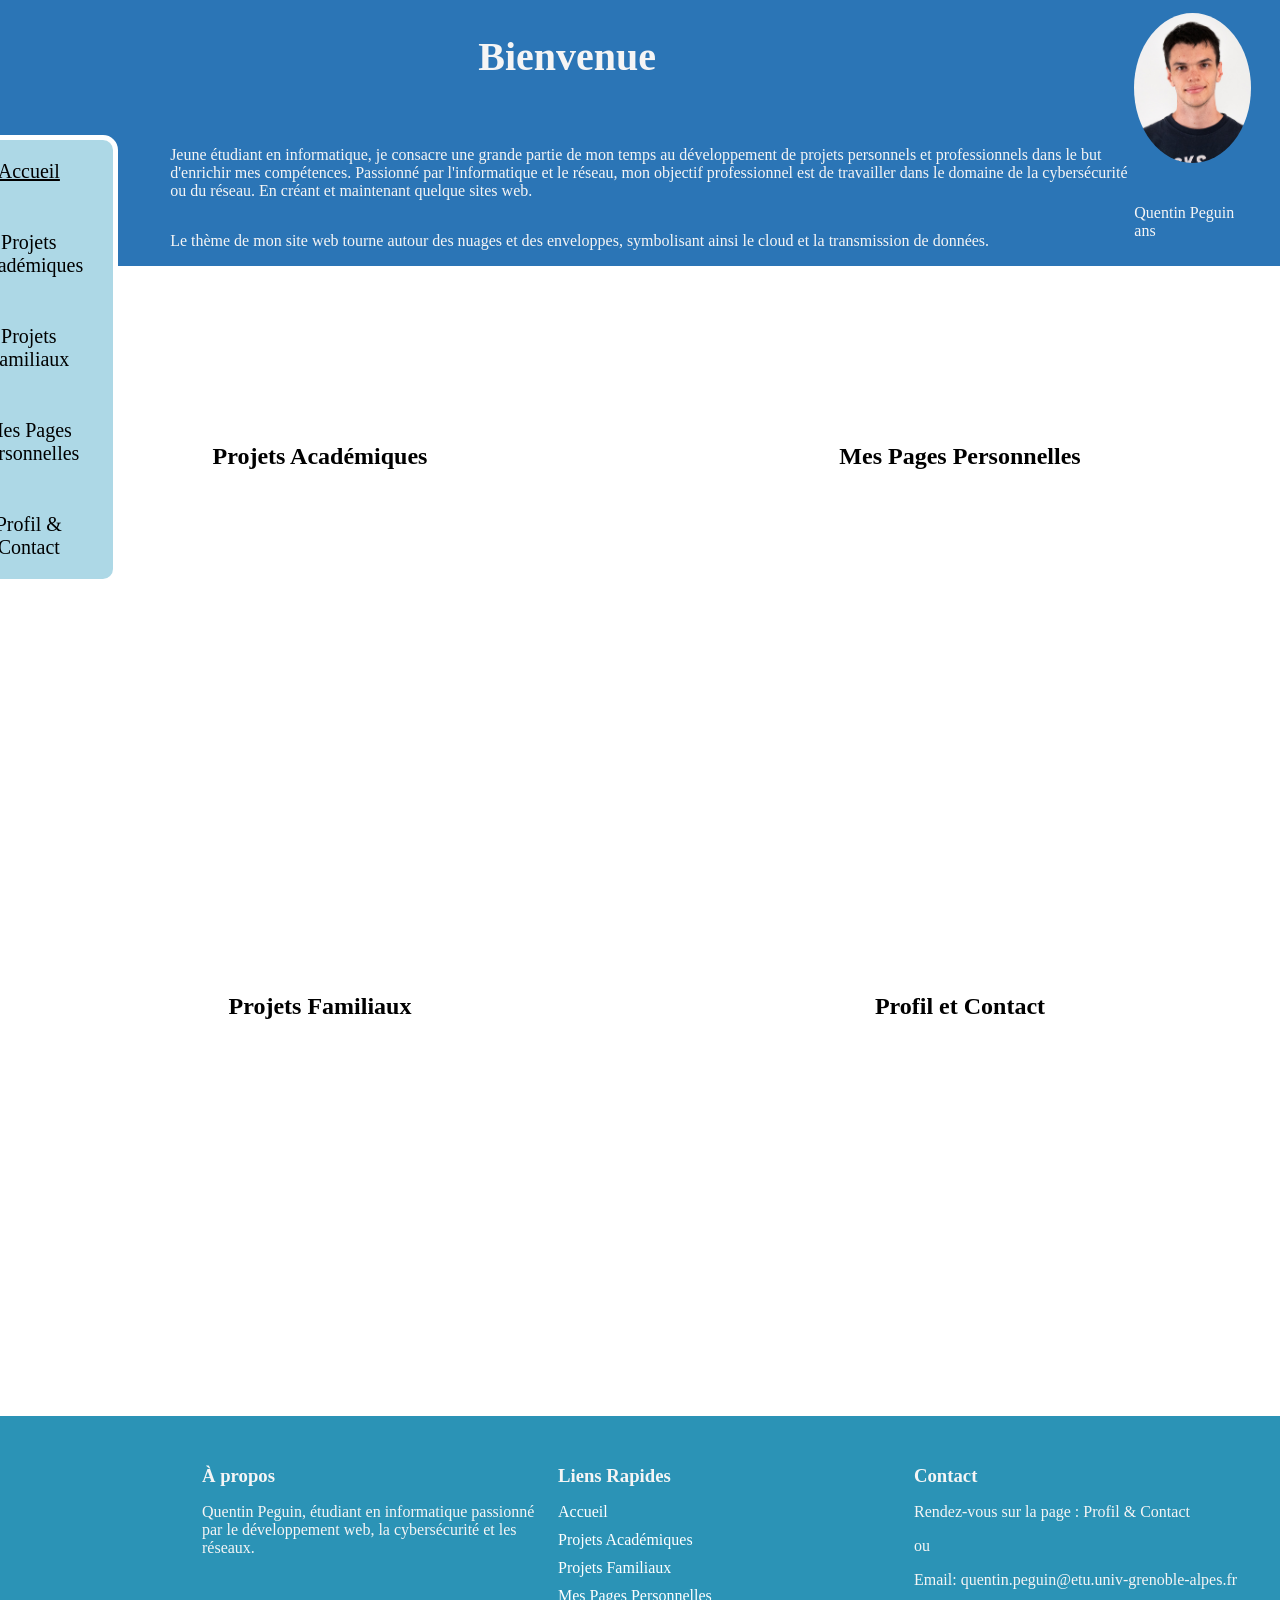
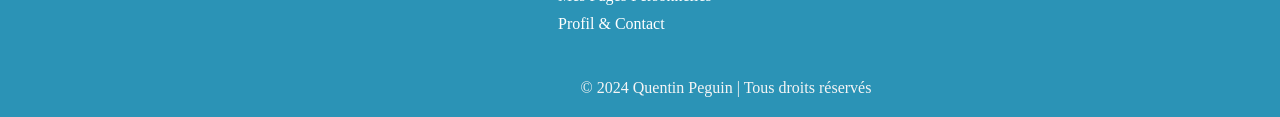
==== index.html @ 234ced23 "Ajout de la redirection vers Accueil.html" ====
<!DOCTYPE html>
<html lang="fr">

<head>
    <meta charset="UTF-8">
    <meta http-equiv="refresh" content="0; url=html/Accueil.html">
    <title>Redirection vers Accueil</title>
</head>

<body>
    <!-- Optionnel : Message de secours si la redirection ne fonctionne pas -->
    Si vous n'êtes pas redirigé automatiquement, <a href="html/Accueil.html">cliquez ici</a>.
</body>

</html>
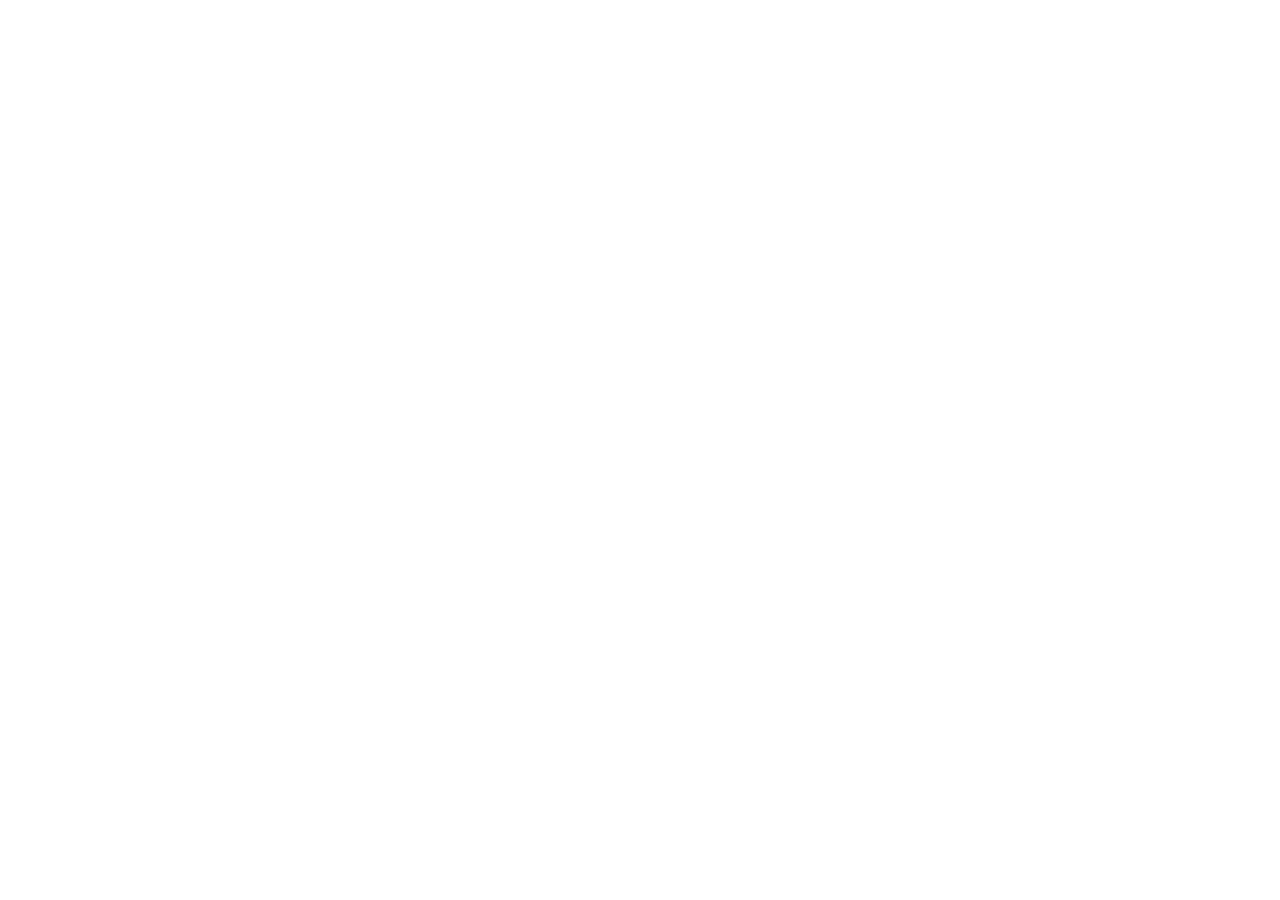
==== commit 494b67eb: "Update index.html" ====
--- a/index.html
+++ b/index.html
@@ -3,7 +3,7 @@
 
 <head>
     <meta charset="UTF-8">
-    <meta http-equiv="refresh" content="0; url=html/Accueil.html">
+    <meta http-equiv="refresh" content="0; url=https://quentinpeg.github.io/MesPagesWeb/Portfolio/html/Accueil.html">
     <title>Redirection vers Accueil</title>
 </head>
 
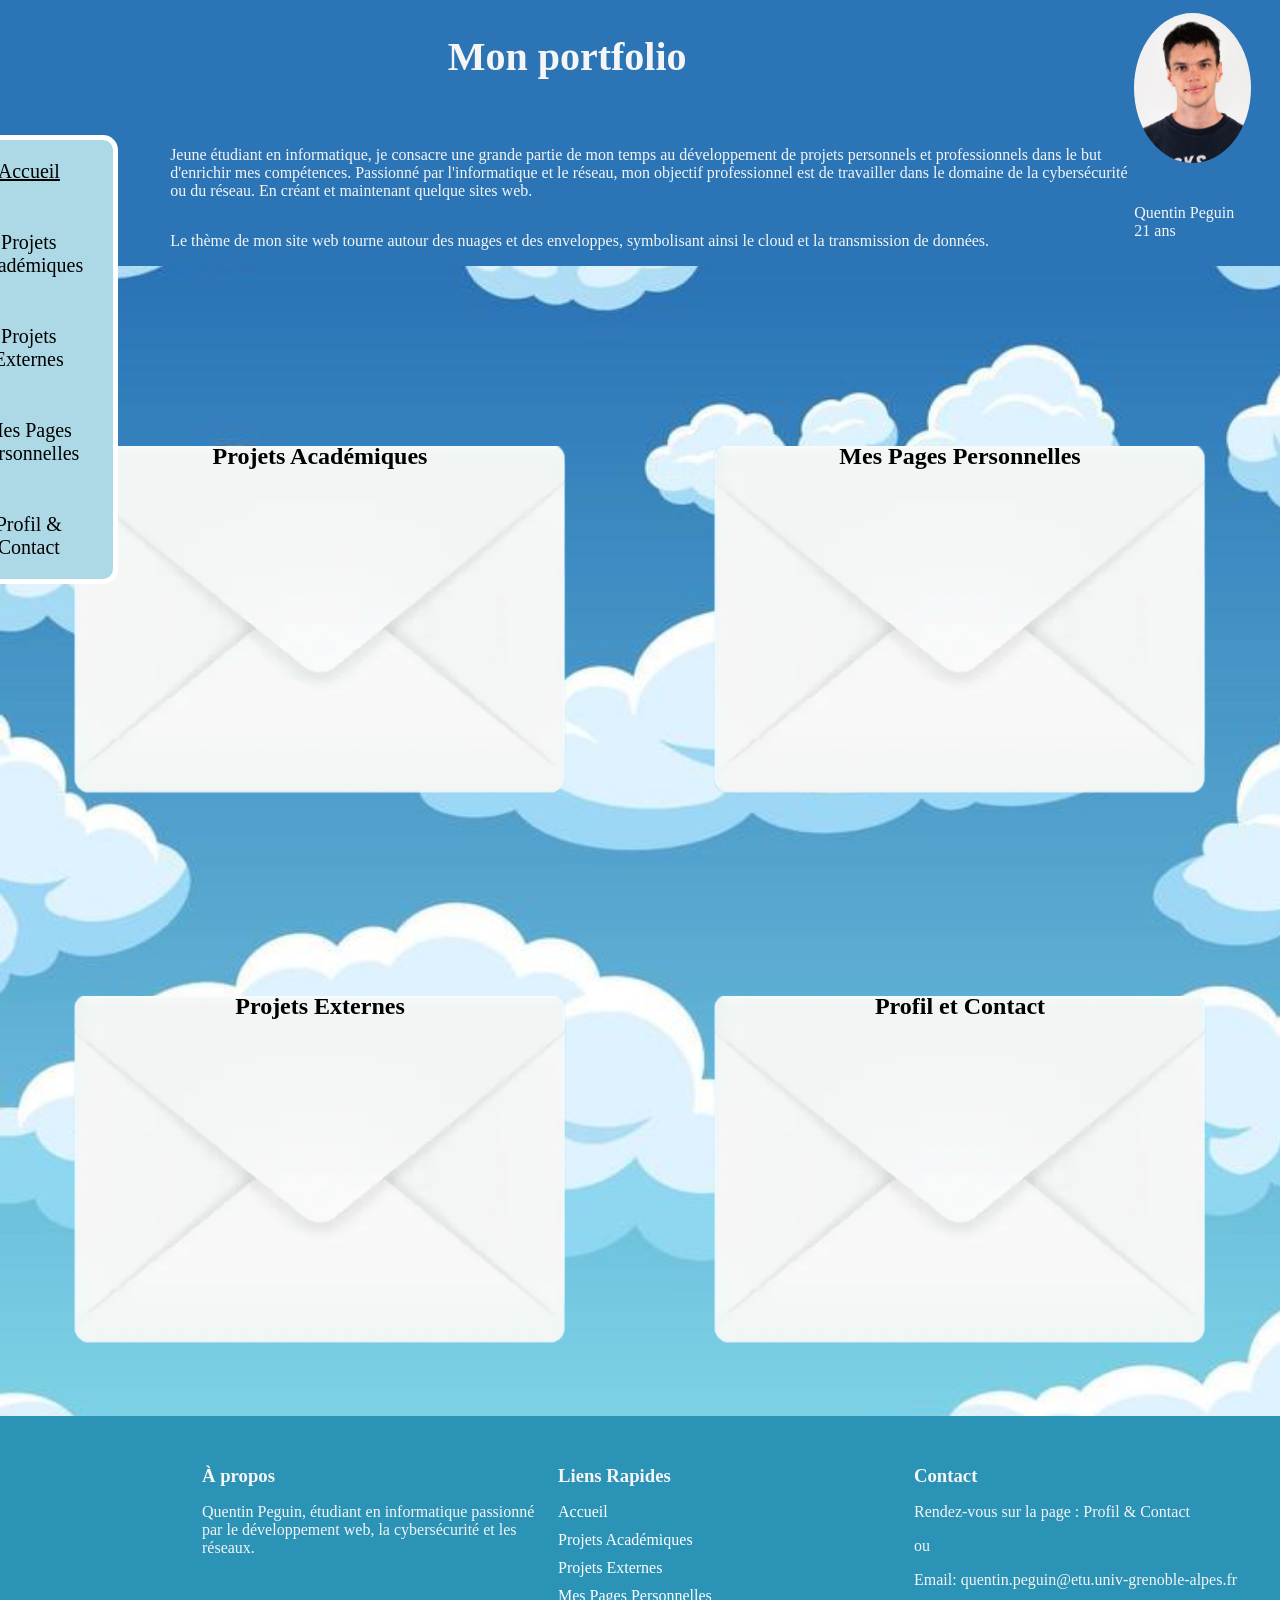
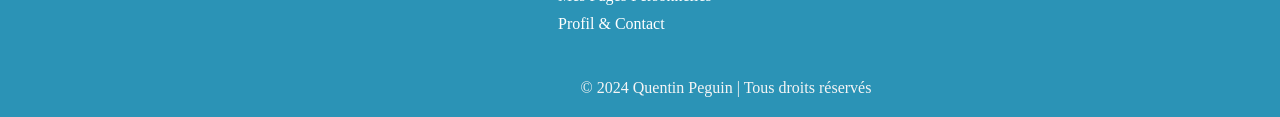
==== commit 7679da51: "changement des projets" ====
--- a/index.html
+++ b/index.html
@@ -3,13 +3,175 @@
 
 <head>
     <meta charset="UTF-8">
-    <meta http-equiv="refresh" content="0; url=https://quentinpeg.github.io/MesPagesWeb/Portfolio/html/Accueil.html">
-    <title>Redirection vers Accueil</title>
+    <meta name="viewport" content="width=device-width, initial-scale=1.0">
+    <link rel="icon" href="/Images/Icon-page.png">
+    <title>Portfolio | Accueil | Quentin Peguin</title>
+    <link rel="stylesheet" href="/Css/Accueil.css">
+    <link rel="stylesheet" href="/Css/header_footer_nav.css">
 </head>
 
 <body>
-    <!-- Optionnel : Message de secours si la redirection ne fonctionne pas -->
-    Si vous n'êtes pas redirigé automatiquement, <a href="html/Accueil.html">cliquez ici</a>.
+    <header>
+        <section>
+            <h1>Mon portfolio</h1>
+            <p>Jeune étudiant en informatique, je consacre une grande partie de mon temps au développement de projets
+                personnels
+                et professionnels dans le but d'enrichir mes compétences. Passionné par l'informatique et le réseau,
+                mon objectif professionnel est de travailler dans le
+                domaine de la cybersécurité ou du réseau. En créant et maintenant quelque sites web.</p>
+            <p>Le thème de mon site web tourne autour des nuages et des
+                enveloppes, symbolisant ainsi le cloud et la transmission de données.</p>
+        </section>
+        <div>
+            <img src="/Images/photoprofil.jpeg" alt="Photo de profil">
+            <p>Quentin Peguin<br> <span id="age"></span> ans</p>
+        </div>
+        <!-- Bouton pour le menu hamburger -->
+        <input type="checkbox" id="menu-toggle">
+        <label for="menu-toggle" class="menu-icon">&#9776;</label>
+    </header>
+
+    <!-- Barre de navigation -->
+    <nav>
+        <div class="contenu-nav">
+            <a href="/html/Accueil.html"><span class="souligne">Accueil</span></a>
+        </div>
+        <br>
+        <div class="contenu-nav">
+            <a href="/html/Projets_Academiques.html">Projets Académiques</a>
+        </div>
+        <br>
+        <div class="contenu-nav">
+            <a href="/html/Projets_Externes.html">Projets Externes</a>
+        </div>
+        <br>
+        <div class="contenu-nav">
+            <a href="/html/Mes_Pages_Personnelles.html">Mes Pages Personnelles</a>
+        </div>
+        <br>
+        <div class="contenu-nav">
+            <a href="/html/Mon_profil.html">Profil & Contact</a>
+        </div>
+    </nav>
+
+    <main>
+        <div class="stdiv">
+            <div class="article">
+                <a href="/html/Projets_Academiques.html">
+                    <div class="testconteneur">
+                        <div class="image-container"></div>
+                        <section>
+                            <h2>Projets Académiques</h2>
+                            <div class="contient-ligne1">
+                                <img src="/Images/PageHardis.png" alt="Projet Hardis" id="Photo_mon_site_Hardis">
+                                <img src="/Images/projet4k.jpeg" alt="Projet en conception">
+                            </div>
+                            <div class="contient-ligne2">
+                                <img src="/Images/projet4k.jpeg" alt="Projet en conception">
+                                <img src="/Images/projet4k.jpeg" alt="Projet en conception">
+                            </div>
+                        </section>
+                    </div>
+                </a>
+            </div>
+            <div class="article">
+                <a href="/html/Mes_Pages_Personnelles.html">
+                    <div class="testconteneur">
+                        <div class="image-container"></div>
+                        <section>
+                            <h2>Mes Pages Personnelles</h2>
+                            <div class="contient-ligne1">
+                                <img src="/Images/projet4k.jpeg" alt="Projet en conception">
+                                <img src="/Images/projet4k.jpeg" alt="Projet en conception">
+                            </div>
+                            <div class="contient-ligne2">
+                                <img src="/Images/projet4k.jpeg" alt="Projet en conception">
+                                <img src="/Images/projet4k.jpeg" alt="Projet en conception">
+                            </div>
+                        </section>
+                    </div>
+                </a>
+            </div>
+        </div>
+
+        <div class="stdiv">
+            <div class="article">
+                <a href="/html/Projets_Externes.html">
+                    <div class="testconteneur">
+                        <div class="image-container"></div>
+                        <section>
+                            <h2>Projets Externes</h2>
+                            <div class="contient-ligne1">
+                                <img src="/Images/projet4k.jpeg" alt="Projet en conception">
+                                <img src="/Images/projet4k.jpeg" alt="Projet en conception">
+                            </div>
+                            <div class="contient-ligne2">
+                                <img src="/Images/projet4k.jpeg" alt="Projet en conception">
+                                <img src="/Images/projet4k.jpeg" alt="Projet en conception">
+                            </div>
+                        </section>
+                    </div>
+                </a>
+            </div>
+            <div class="article">
+                <a href="/html/Mon_profil.html">
+                    <div class="testconteneur">
+                        <div class="image-container"></div>
+                        <section>
+                            <h2>Profil et Contact</h2>
+                            <div class="contient-ligne1">
+                                <img src="/Images/projet4k.jpeg" alt="Projet en conception">
+                                <img src="/Images/projet4k.jpeg" alt="Projet en conception">
+                            </div>
+                            <div class="contient-ligne2">
+                                <img src="/Images/projet4k.jpeg" alt="Projet en conception">
+                                <img src="/Images/projet4k.jpeg" alt="Projet en conception">
+                            </div>
+                        </section>
+                    </div>
+                </a>
+            </div>
+        </div>
+    </main>
+
+    <footer>
+        <div class="footer-content">
+            <div class="footer-section about">
+                <h3>À propos</h3>
+                <p>Quentin Peguin, étudiant en informatique passionné par le développement web, la cybersécurité et les
+                    réseaux.</p>
+            </div>
+            <div class="footer-section links">
+                <h3>Liens Rapides</h3>
+                <ul>
+                    <li><a href="/html/Accueil.html">Accueil</a></li>
+                    <li><a href="/html/Projets_Academiques.html">Projets Académiques</a></li>
+                    <li><a href="/html/Projets_Externes.html">Projets Externes</a></li>
+                    <li><a href="/html/Mes_Pages_Personnelles.html">Mes Pages Personnelles</a></li>
+                    <li><a href="/html/Mon_profil.html">Profil & Contact</a></li>
+                </ul>
+            </div>
+            <div class="footer-section contact">
+                <h3>Contact</h3>
+                <p>Rendez-vous sur la page : <a class="liennoir" href="/html/Mon_profil.html">Profil & Contact</a>
+                </p>
+                <p>ou</p>
+                <p>Email: <a class="liennoir"
+                        onclick="copyEmail()">quentin.peguin&#64;etu&#46;univ-grenoble-alpes.fr</a>
+                </p>
+            </div>
+        </div>
+        <div class="footer-bottom">
+            <p>&copy; 2024 Quentin Peguin | Tous droits réservés</p>
+        </div>
+    </footer>
+
+    <script src="/js/navbar.js"></script>
+    <script src="/js/email.js"></script>
+    <script src="/js/age.js"></script>
+    <script src="/js/webhost.js"></script>
+
+
 </body>
 
-</html>
+</html>
--- a/Css/Accueil.css
+++ b/Css/Accueil.css
@@ -0,0 +1,273 @@
+/* Background */
+
+
+html,
+body {
+    height: 100%;
+    margin: 0;
+    /* Évite la barre de défilement horizontale */
+}
+
+body {
+    display: flex;
+    flex-direction: column;
+    background-image: url(../Images/background_cloud.jpg);
+    background-size: cover;
+}
+
+
+/* MAIN */
+
+main {
+    flex: 1;
+    display: flex;
+    flex-direction: row;
+    justify-content: center;
+    align-items: center;
+    flex-wrap: wrap;
+}
+
+/* Groupes de 2 articles */
+main>.stdiv {
+    flex-wrap: wrap;
+    display: flex;
+    flex-direction: row;
+    justify-content: space-around;
+    width: 100%;
+}
+
+/* Articles */
+.article {
+    justify-content: center;
+    width: 500px;
+    height: 550px;
+}
+
+.testconteneur {
+    display: flex;
+    flex-direction: column;
+    align-items: center;
+}
+
+/* Orga dans les articles) */
+
+.image-container {
+    display: flex;
+    flex-direction: column;
+    flex-wrap: wrap;
+    gap: 50px;
+    justify-content: center;
+    align-items: center;
+    position: relative;
+}
+
+/* Positionnement des contient-ligne1 et contient-ligne2 */
+.contient-ligne1,
+.contient-ligne2 {
+    display: flex;
+    flex-direction: row;
+    gap: 50px;
+    opacity: 0;
+    transition: opacity 1s ease;
+
+}
+
+.testconteneur:hover>section>.contient-ligne1,
+.testconteneur:hover>section>.contient-ligne2 {
+    opacity: 1;
+}
+
+.testconteneur>section {
+    position: relative;
+    top: -375px;
+    width: auto;
+    height: 350px;
+    bottom: 0;
+    display: flex;
+    flex-direction: column;
+    gap: 50px;
+    justify-content: center;
+    align-items: center;
+}
+
+.testconteneur>section>h2 {
+    margin: 0;
+    margin-top: 20px;
+    z-index: 20;
+    opacity: 1;
+    position: relative;
+}
+
+a {
+    color: #000;
+    text-decoration: none;
+}
+
+/* Photo dans dossier */
+.contient-ligne1>img,
+.contient-ligne2>img {
+    width: 150px;
+    height: auto;
+    z-index: 1;
+    pointer-events: none;
+}
+
+/* MES ENVELOPPES */
+.image-container {
+    position: relative;
+    width: 500px;
+    height: 530px;
+    overflow: hidden;
+}
+
+/* Mon enveloppe 1 (avant survol) */
+.image-container::before {
+    content: "";
+    position: absolute;
+    bottom: 0;
+    left: 0;
+    background-image: url('../Images/envferme.png');
+    background-size: cover;
+    background-position: bottom;
+    transition: opacity 1s ease;
+    z-index: 1;
+    width: 500px;
+    height: 350px;
+}
+
+/* changement d'image avant survol */
+.image-container:hover::before {
+    opacity: 0;
+}
+
+/* Mon enveloppe 2 (après survol) */
+.image-container::after {
+    content: "";
+    position: absolute;
+    bottom: 0;
+    left: 0;
+    background-image: url('../Images/envouverte.png');
+    background-size: cover;
+    opacity: 0;
+    transition: opacity 1s ease;
+    z-index: 0;
+    width: 500px;
+    height: 530px;
+}
+
+/* changement d'image après survol */
+.image-container:hover::after {
+    opacity: 1;
+}
+
+/* Test formulaire*/
+
+.container {
+    max-height: 600px;
+    margin: 50px auto;
+    padding: 20px;
+    background-color: #f0f0f0;
+    border-radius: 10px;
+    box-shadow: 0px 0px 10px rgba(0, 0, 0, 0.1);
+}
+
+form {
+    display: flex;
+    flex-direction: row;
+    align-items: start;
+    justify-content: space-around;
+    flex-wrap: wrap;
+    gap: 10px;
+
+}
+
+.form-group {
+    margin-bottom: 20px;
+
+}
+
+label {
+    display: block;
+    margin-bottom: 5px;
+}
+
+input[type="text"],
+input[type="email"],
+textarea {
+    width: 100%;
+    max-width: 90%;
+    height: 41px;
+    max-height: 41px;
+    padding: 10px;
+    border: 1px solid #ccc;
+    border-radius: 5px;
+    box-sizing: border-box;
+}
+
+
+button {
+    padding: 10px 20px;
+    background-color: #007bff;
+    color: #ffffff;
+    border: none;
+    border-radius: 5px;
+    cursor: pointer;
+}
+
+button:hover {
+    background-color: #0056b3;
+}
+
+@media only screen and (max-width: 600px) {
+    body {
+        display: flex;
+        flex-direction: column;
+        justify-content: center;
+        align-items: center;
+    }
+
+    main {
+        flex-direction: column;
+        align-items: center;
+        justify-content: center;
+    }
+
+    .image-container {
+        width: 100vw;
+        align-items: center;
+    }
+
+    .image-container::before {
+        width: 100vw;
+        background-size: 100% contain;
+    }
+
+    /* Réduire la taille du fond des "enveloppes" dans .image-container */
+    .image-container::after {
+        width: 100vw;
+        background-size: 100vw auto;
+    }
+
+    .testconteneur {
+        width: 100vw;
+        height: auto;
+    }
+
+    .article,
+    .article>a {
+        justify-content: center;
+        width: auto;
+        height: auto;
+    }
+
+
+    .contient-ligne1,
+    .contient-ligne2 {
+        display: flex;
+        flex-direction: row;
+        gap: 30px;
+        opacity: 1;
+
+    }
+
+}
--- a/Css/header_footer_nav.css
+++ b/Css/header_footer_nav.css
@@ -0,0 +1,327 @@
+html {
+    font: 'Times New Roman', Times, serif !important;
+    height: max-content;
+}
+
+
+/* HEADER */
+header {
+    display: flex;
+    flex-direction: row;
+    color: whitesmoke;
+    background-color: #2B75B6;
+    height: max-content;
+    position: relative;
+}
+
+header>div {
+    display: flex;
+    flex-direction: column;
+    align-items: start;
+    justify-content: left;
+    margin-top: 1%;
+    margin-right: 1%;
+    gap: 25px;
+    width: 150px;
+    height: auto;
+}
+
+header>div>img {
+    margin: 0;
+    width: auto;
+    height: 150px;
+    border-radius: 50%;
+}
+.souligne{
+    text-decoration: underline;
+}
+
+header>section {
+    display: flex;
+    flex-direction: column;
+    justify-content: flex-start;
+    width: 100%;
+    position: relative;
+}
+
+header>section>h1 {
+    font-size: 40px;
+    text-align: center;
+    margin-bottom: 50px;
+}
+
+header>section>p {
+    padding-left: 15%;
+}
+
+/* Bouton du menu hamburger */
+.menu-icon {
+    display: none;
+    /* Par défaut, masqué sur grand écran */
+}
+
+#menu-toggle {
+    display: none;
+    /* Masquer la case à cocher par défaut */
+}
+
+@media only screen and (min-width: 1000px) {
+
+    /* NAV */
+    nav {
+        position: fixed;
+        display: flex;
+        gap: 15px;
+        flex-direction: column;
+        align-items: center;
+        border-radius: 15px;
+        text-align: center;
+        background-color: lightblue;
+        border: solid 5px white;
+        width: 10%;
+        height: auto;
+        left: -95.5%;
+        right: 0;
+        top: 15%;
+        padding: 20px;
+        margin-left: auto;
+        margin-right: auto;
+        z-index: 10;
+        transition: left 0.5s ease;
+    }
+
+    nav:hover {
+        left: -87.5%;
+    }
+
+    nav a {
+        font-size: 125%;
+        text-decoration: none;
+        color: black;
+        display: flex;
+        flex-direction: column;
+        justify-content: center;
+        align-items: center;
+    }
+
+    nav img {
+        max-width: 70px;
+        padding-bottom: 10px;
+    }
+
+    .contenu-nav {
+        display: flex;
+        flex-direction: column;
+        align-items: center;
+        justify-content: center;
+        cursor: pointer;
+    }
+}
+
+a:visited {
+    color: inherit;
+}
+
+/* FOOTER */
+footer {
+    background-color: #2b93b6;
+    color: whitesmoke;
+    display: flex;
+    flex-direction: column;
+    align-items: center;
+    padding: 20px;
+    padding-left: 15%;
+    margin-top: 50px;
+}
+
+.footer-content {
+    display: flex;
+    justify-content: space-around;
+    width: 100%;
+    max-width: 1200px;
+}
+
+.footer-section {
+    flex: 1;
+    padding: 10px;
+}
+
+.footer-section h3 {
+    margin-bottom: 10px;
+}
+
+.footer-section ul {
+    list-style: none;
+    padding: 0;
+}
+
+.footer-section ul li {
+    margin-bottom: 10px;
+}
+
+.footer-section ul li a {
+    color: white;
+    text-decoration: none;
+}
+
+.footer-section ul li a:hover,
+.footer-section p a:hover {
+    text-decoration: underline;
+    color: black;
+    cursor: pointer;
+}
+
+.liennoir {
+    color: whitesmoke;
+    text-decoration: none;
+}
+
+.footer-bottom {
+    margin-top: 20px;
+}
+
+.footer-bottom p {
+    margin: 0;
+}
+
+/* Responsive */
+@media only screen and (max-width: 1000px) {
+    .menu-icon {
+        display: block;
+        position: fixed;
+        background-color: lightblue;
+        /* Couleur de fond du menu hamburger */
+        top: 0;
+        left: 0;
+        padding: 5px 10px;
+        /* Espacement interne du menu hamburger */
+        font-size: 35px;
+        cursor: pointer;
+        z-index: 1000;
+    }
+
+    header {
+        padding-top: 20px;
+    }
+
+    /* Réinitialiser le style de la barre de navigation pour les petits écrans */
+    nav {
+        position: fixed;
+        display: none;
+        background-color: lightblue;
+        width: 100%;
+        height: auto;
+        padding: 10px;
+        text-align: center;
+        top: 0;
+        left: 0;
+        z-index: 30;
+    }
+
+    /* Afficher la barre de navigation lorsque la classe "active" est appliquée */
+    nav.active {
+        display: flex;
+        flex-direction: column;
+        gap: 15px;
+        align-items: center;
+    }
+
+    /* Style pour les liens de navigation */
+    nav.active a {
+        font-size: 125%;
+        text-decoration: none;
+        color: black;
+        display: flex;
+        flex-direction: column;
+        justify-content: center;
+        align-items: center;
+    }
+
+    nav.active a:hover {
+        text-decoration: underline solid;
+    }
+
+    /* Style pour les images dans la barre de navigation */
+    nav.active img {
+        max-width: 70px;
+        padding-bottom: 10px;
+    }
+
+    /* Style pour le contenu de la barre de navigation */
+    nav.active .contenu-nav {
+        display: flex;
+        flex-direction: column;
+        align-items: center;
+        justify-content: center;
+        cursor: pointer;
+    }
+
+    form {
+        flex-direction: column;
+        align-items: center;
+    }
+
+    .footer-content {
+        flex-direction: column;
+        align-items: center;
+    }
+
+    .footer-section {
+        text-align: center;
+    }
+}
+
+/* Test formulaire*/
+.container {
+    max-height: 600px;
+    margin: 50px auto;
+    padding: 20px;
+    background-color: #f0f0f0;
+    border-radius: 10px;
+    box-shadow: 0px 0px 10px rgba(0, 0, 0, 0.1);
+}
+
+form {
+    display: flex;
+    flex-direction: row;
+    align-items: start;
+    justify-content: space-around;
+    flex-wrap: wrap;
+    gap: 10px;
+}
+
+.form-group {
+    margin-bottom: 20px;
+}
+
+label {
+    display: block;
+    margin-bottom: 5px;
+}
+
+input[type="text"],
+input[type="email"],
+textarea {
+    width: 100%;
+    max-width: 150%;
+    height: 41px;
+    max-height: 41px;
+    padding: 10px;
+    border: 1px solid #ccc;
+    border-radius: 5px;
+    box-sizing: border-box;
+    font-family: 'Times New Roman', Times, serif;
+}
+
+button {
+    padding: 10px 20px;
+    background-color: #007bff;
+    color: #ffffff;
+    border: none;
+    border-radius: 5px;
+    cursor: pointer;
+}
+
+button:hover {
+    background-color: #0056b3;
+}
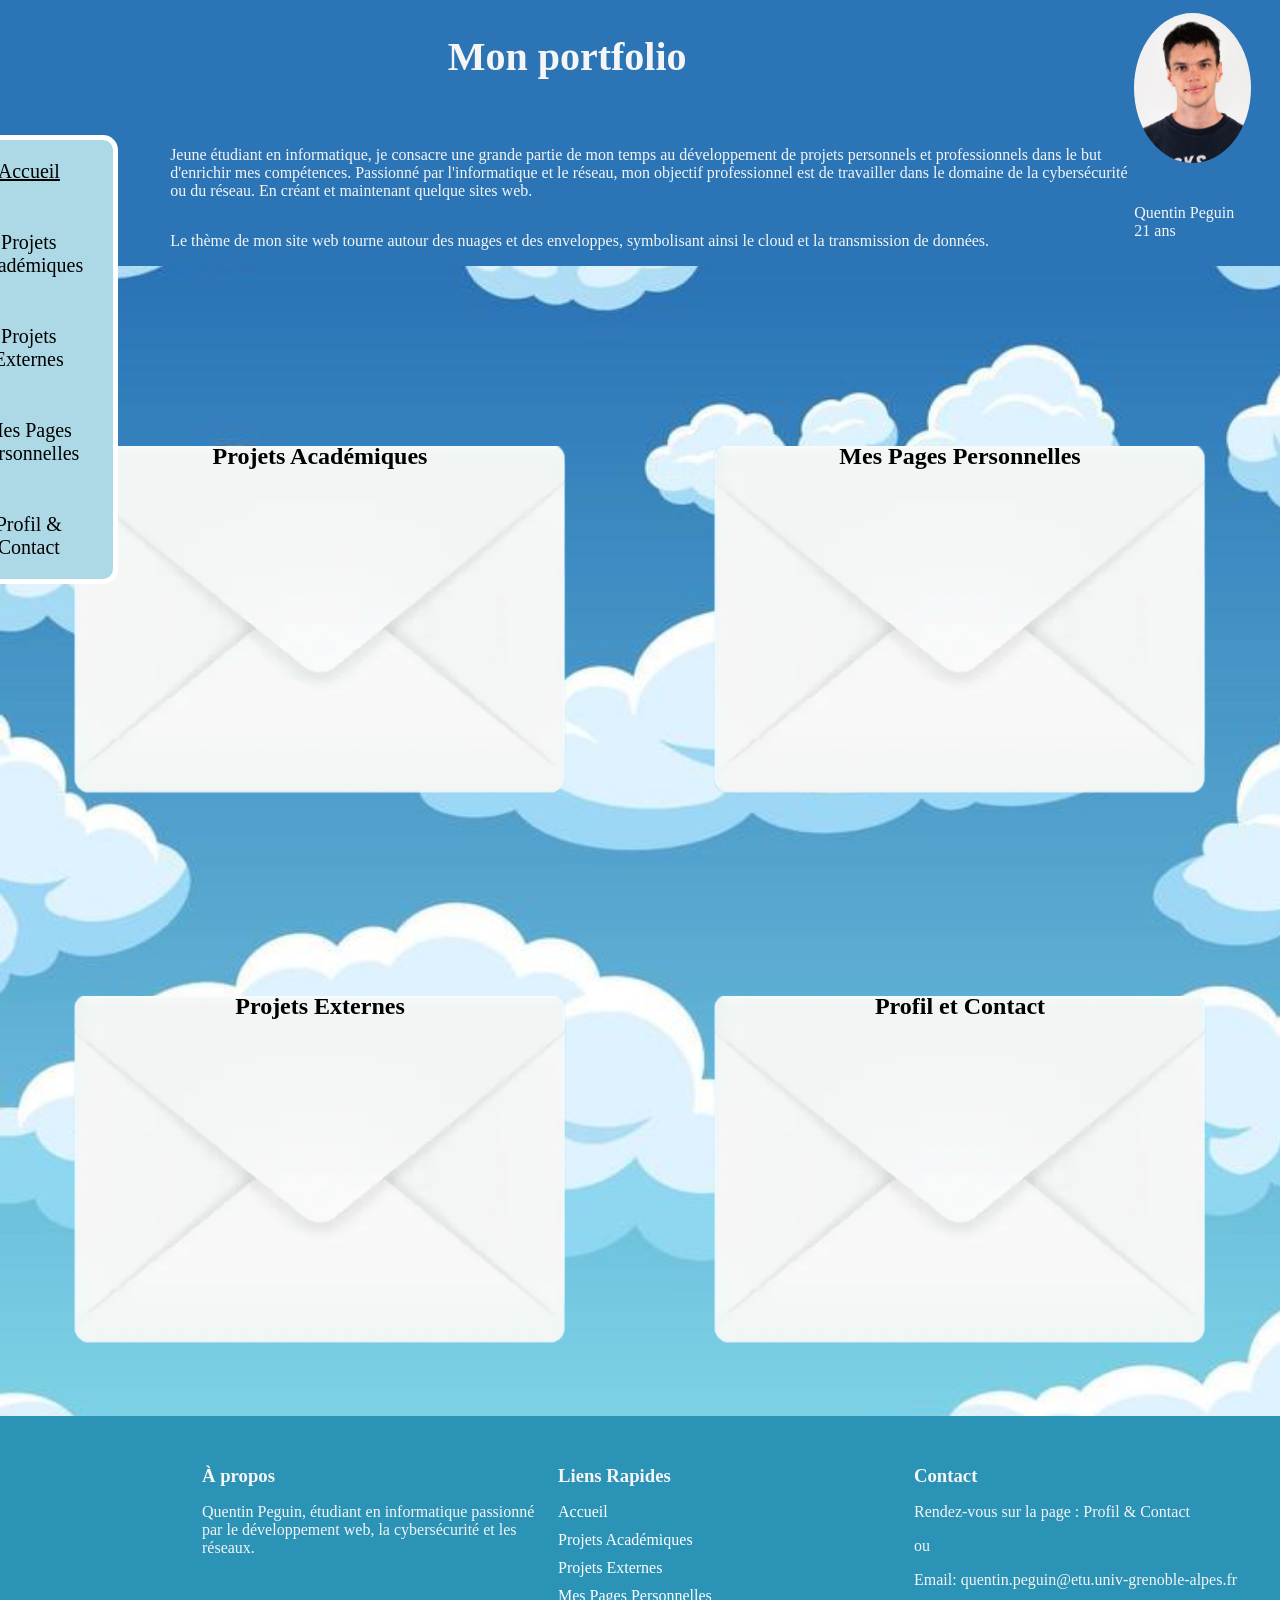
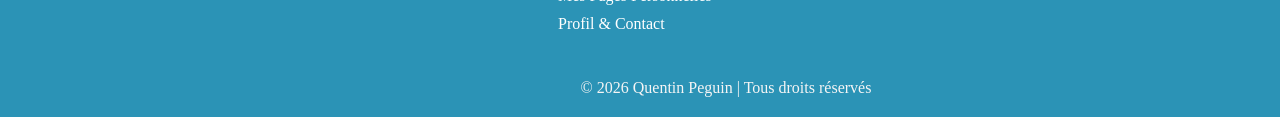
==== commit dbb3c12c: "Mise à jour des métadonnées et des titres des pages du portfolio, amélioration des liens internes et" ====
--- a/index.html
+++ b/index.html
@@ -4,10 +4,17 @@
 <head>
     <meta charset="UTF-8">
     <meta name="viewport" content="width=device-width, initial-scale=1.0">
-    <link rel="icon" href="/Images/Icon-page.png">
-    <title>Portfolio | Accueil | Quentin Peguin</title>
-    <link rel="stylesheet" href="/Css/Accueil.css">
-    <link rel="stylesheet" href="/Css/header_footer_nav.css">
+    <meta name="description" content="Portfolio de Quentin Peguin, étudiant en informatique passionné par le développement web, la cybersécurité et les réseaux. Découvrez mes projets académiques et personnels.">
+    <link rel="canonical" href="https://quentinpeg.github.io/portfolio/">
+    <meta property="og:title" content="Portfolio de Quentin Peguin - Étudiant en Informatique">
+    <meta property="og:description" content="Découvrez mes projets en développement web, cybersécurité et réseaux informatiques.">
+    <meta property="og:type" content="website">
+    <meta property="og:url" content="https://quentinpeg.github.io/portfolio/">
+    <meta property="og:image" content="https://quentinpeg.github.io/portfolio/Images/photoprofil.jpeg">
+    <link rel="icon" href="Images/Icon-page.png">
+    <title>Portfolio de Quentin Peguin - Étudiant en Informatique</title>
+    <link rel="stylesheet" href="Css/Accueil.css">
+    <link rel="stylesheet" href="Css/header_footer_nav.css">
 </head>
 
 <body>
@@ -23,7 +30,7 @@
                 enveloppes, symbolisant ainsi le cloud et la transmission de données.</p>
         </section>
         <div>
-            <img src="/Images/photoprofil.jpeg" alt="Photo de profil">
+            <img src="Images/photoprofil.jpeg" alt="Photo de profil">
             <p>Quentin Peguin<br> <span id="age"></span> ans</p>
         </div>
         <!-- Bouton pour le menu hamburger -->
@@ -34,59 +41,59 @@
     <!-- Barre de navigation -->
     <nav>
         <div class="contenu-nav">
-            <a href="/html/Accueil.html"><span class="souligne">Accueil</span></a>
+            <a href="html/Accueil.html"><span class="souligne">Accueil</span></a>
         </div>
         <br>
         <div class="contenu-nav">
-            <a href="/html/Projets_Academiques.html">Projets Académiques</a>
+            <a href="html/Projets_Academiques.html">Projets Académiques</a>
         </div>
         <br>
         <div class="contenu-nav">
-            <a href="/html/Projets_Externes.html">Projets Externes</a>
+            <a href="html/Projets_Externes.html">Projets Externes</a>
         </div>
         <br>
         <div class="contenu-nav">
-            <a href="/html/Mes_Pages_Personnelles.html">Mes Pages Personnelles</a>
+            <a href="html/Mes_pages_personnelles.html">Mes Pages Personnelles</a>
         </div>
         <br>
         <div class="contenu-nav">
-            <a href="/html/Mon_profil.html">Profil & Contact</a>
+            <a href="html/Mon_profil.html">Profil & Contact</a>
         </div>
     </nav>
 
     <main>
         <div class="stdiv">
             <div class="article">
-                <a href="/html/Projets_Academiques.html">
+                <a href="html/Projets_Academiques.html">
                     <div class="testconteneur">
                         <div class="image-container"></div>
                         <section>
                             <h2>Projets Académiques</h2>
                             <div class="contient-ligne1">
-                                <img src="/Images/PageHardis.png" alt="Projet Hardis" id="Photo_mon_site_Hardis">
-                                <img src="/Images/projet4k.jpeg" alt="Projet en conception">
+                                <img src="Images/PageHardis.png" alt="Projet Hardis" id="Photo_mon_site_Hardis">
+                                <img src="Images/projet4k.jpeg" alt="Projet en conception">
                             </div>
                             <div class="contient-ligne2">
-                                <img src="/Images/projet4k.jpeg" alt="Projet en conception">
-                                <img src="/Images/projet4k.jpeg" alt="Projet en conception">
+                                <img src="Images/projet4k.jpeg" alt="Projet en conception">
+                                <img src="Images/projet4k.jpeg" alt="Projet en conception">
                             </div>
                         </section>
                     </div>
                 </a>
             </div>
             <div class="article">
-                <a href="/html/Mes_Pages_Personnelles.html">
+                <a href="html/Mes_pages_personnelles.html">
                     <div class="testconteneur">
                         <div class="image-container"></div>
                         <section>
                             <h2>Mes Pages Personnelles</h2>
                             <div class="contient-ligne1">
-                                <img src="/Images/projet4k.jpeg" alt="Projet en conception">
-                                <img src="/Images/projet4k.jpeg" alt="Projet en conception">
+                                <img src="Images/projet4k.jpeg" alt="Projet en conception">
+                                <img src="Images/projet4k.jpeg" alt="Projet en conception">
                             </div>
                             <div class="contient-ligne2">
-                                <img src="/Images/projet4k.jpeg" alt="Projet en conception">
-                                <img src="/Images/projet4k.jpeg" alt="Projet en conception">
+                                <img src="Images/projet4k.jpeg" alt="Projet en conception">
+                                <img src="Images/projet4k.jpeg" alt="Projet en conception">
                             </div>
                         </section>
                     </div>
@@ -96,36 +103,36 @@
 
         <div class="stdiv">
             <div class="article">
-                <a href="/html/Projets_Externes.html">
+                <a href="html/Projets_Externes.html">
                     <div class="testconteneur">
                         <div class="image-container"></div>
                         <section>
                             <h2>Projets Externes</h2>
                             <div class="contient-ligne1">
-                                <img src="/Images/projet4k.jpeg" alt="Projet en conception">
-                                <img src="/Images/projet4k.jpeg" alt="Projet en conception">
+                                <img src="Images/projet4k.jpeg" alt="Projet en conception">
+                                <img src="Images/projet4k.jpeg" alt="Projet en conception">
                             </div>
                             <div class="contient-ligne2">
-                                <img src="/Images/projet4k.jpeg" alt="Projet en conception">
-                                <img src="/Images/projet4k.jpeg" alt="Projet en conception">
+                                <img src="Images/projet4k.jpeg" alt="Projet en conception">
+                                <img src="Images/projet4k.jpeg" alt="Projet en conception">
                             </div>
                         </section>
                     </div>
                 </a>
             </div>
             <div class="article">
-                <a href="/html/Mon_profil.html">
+                <a href="html/Mon_profil.html">
                     <div class="testconteneur">
                         <div class="image-container"></div>
                         <section>
                             <h2>Profil et Contact</h2>
                             <div class="contient-ligne1">
-                                <img src="/Images/projet4k.jpeg" alt="Projet en conception">
-                                <img src="/Images/projet4k.jpeg" alt="Projet en conception">
+                                <img src="Images/projet4k.jpeg" alt="Projet en conception">
+                                <img src="Images/projet4k.jpeg" alt="Projet en conception">
                             </div>
                             <div class="contient-ligne2">
-                                <img src="/Images/projet4k.jpeg" alt="Projet en conception">
-                                <img src="/Images/projet4k.jpeg" alt="Projet en conception">
+                                <img src="Images/projet4k.jpeg" alt="Projet en conception">
+                                <img src="Images/projet4k.jpeg" alt="Projet en conception">
                             </div>
                         </section>
                     </div>
@@ -144,16 +151,16 @@
             <div class="footer-section links">
                 <h3>Liens Rapides</h3>
                 <ul>
-                    <li><a href="/html/Accueil.html">Accueil</a></li>
-                    <li><a href="/html/Projets_Academiques.html">Projets Académiques</a></li>
-                    <li><a href="/html/Projets_Externes.html">Projets Externes</a></li>
-                    <li><a href="/html/Mes_Pages_Personnelles.html">Mes Pages Personnelles</a></li>
-                    <li><a href="/html/Mon_profil.html">Profil & Contact</a></li>
+                    <li><a href="html/Accueil.html">Accueil</a></li>
+                    <li><a href="html/Projets_Academiques.html">Projets Académiques</a></li>
+                    <li><a href="html/Projets_Externes.html">Projets Externes</a></li>
+                    <li><a href="html/Mes_pages_personnelles.html">Mes Pages Personnelles</a></li>
+                    <li><a href="html/Mon_profil.html">Profil & Contact</a></li>
                 </ul>
             </div>
             <div class="footer-section contact">
                 <h3>Contact</h3>
-                <p>Rendez-vous sur la page : <a class="liennoir" href="/html/Mon_profil.html">Profil & Contact</a>
+                <p>Rendez-vous sur la page : <a class="liennoir" href="html/Mon_profil.html">Profil & Contact</a>
                 </p>
                 <p>ou</p>
                 <p>Email: <a class="liennoir"
@@ -162,15 +169,13 @@
             </div>
         </div>
         <div class="footer-bottom">
-            <p>&copy; 2024 Quentin Peguin | Tous droits réservés</p>
+            <p>&copy; <span id="year"></span> Quentin Peguin | Tous droits réservés</p>
         </div>
     </footer>
 
-    <script src="/js/navbar.js"></script>
-    <script src="/js/email.js"></script>
-    <script src="/js/age.js"></script>
-    <script src="/js/webhost.js"></script>
-
+    <script src="js/navbar.js"></script>
+    <script src="js/email.js"></script>
+    <script src="js/age.js"></script>
 
 </body>
 
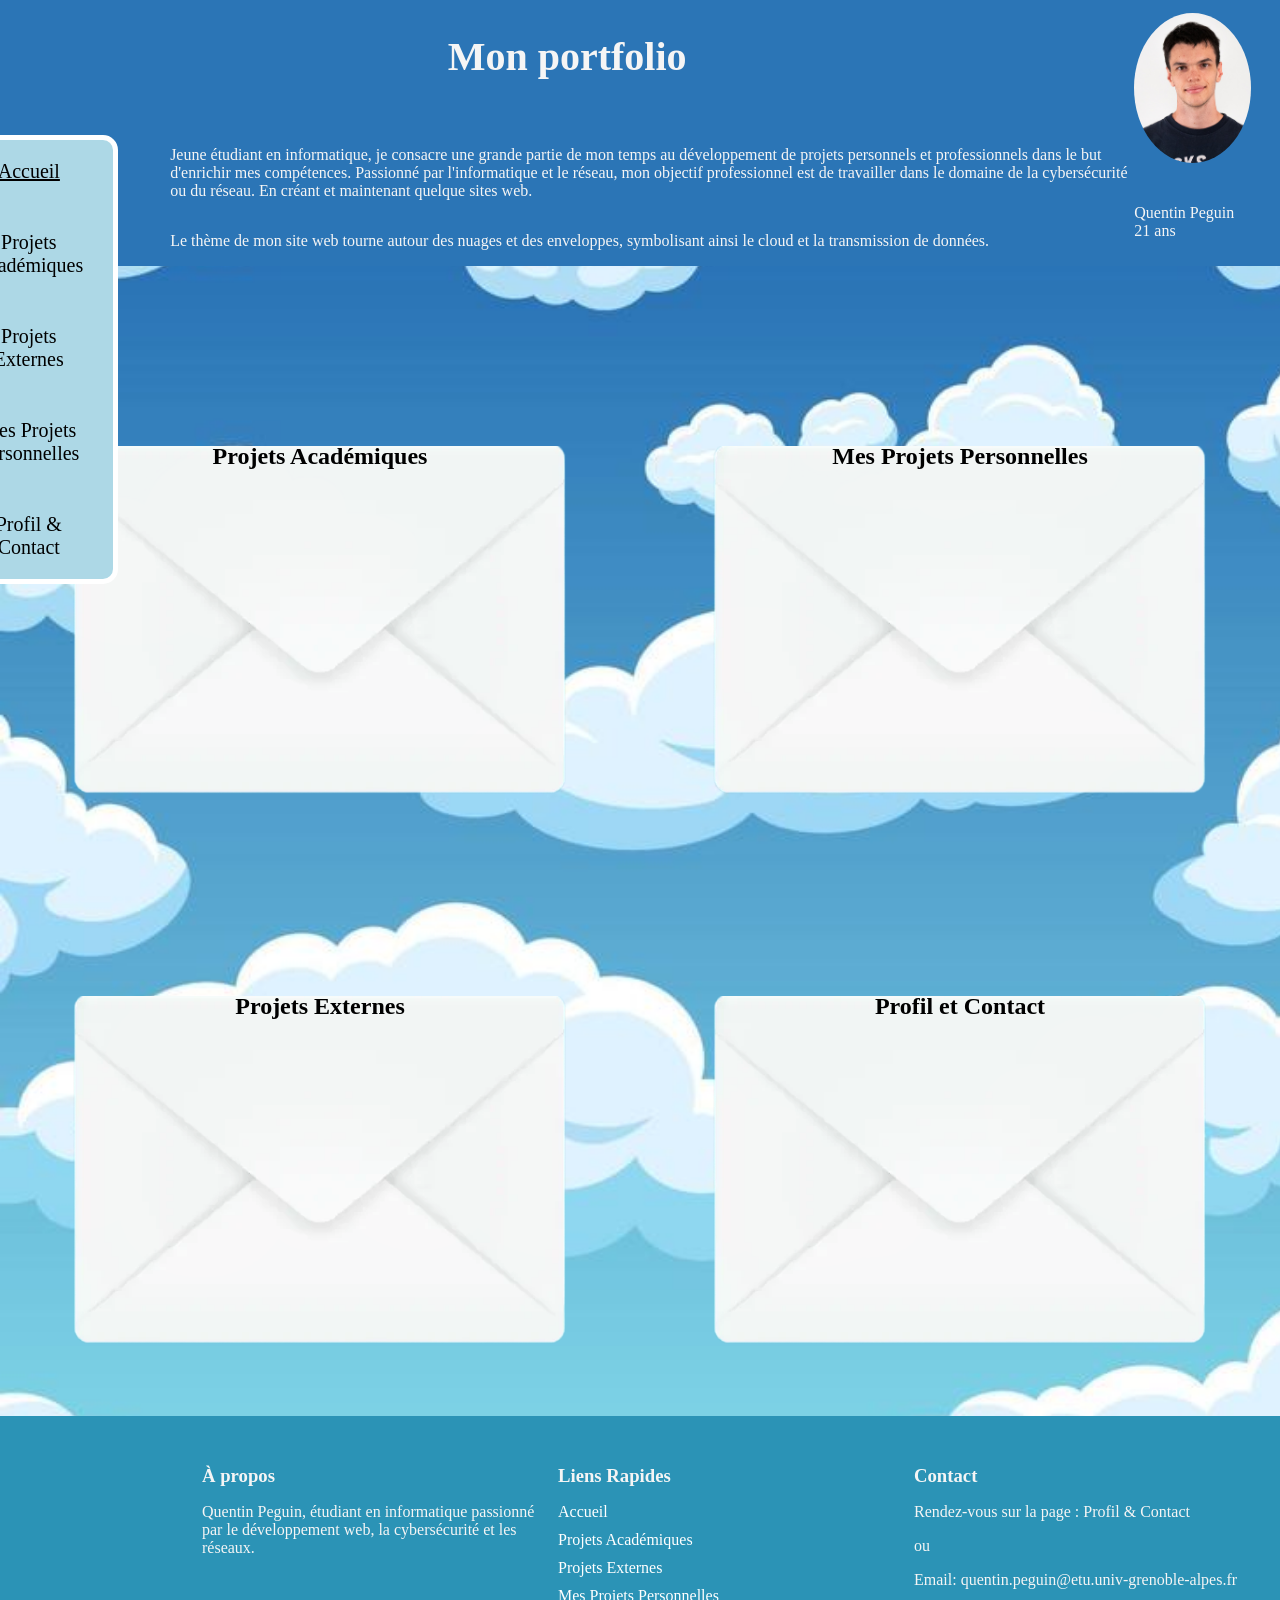
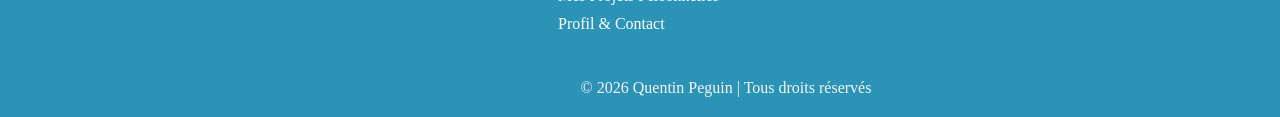
==== commit 7c0fe8f7: "Refactor code structure for improved readability and maintainability" ====
--- a/index.html
+++ b/index.html
@@ -53,7 +53,7 @@
         </div>
         <br>
         <div class="contenu-nav">
-            <a href="html/Mes_pages_personnelles.html">Mes Pages Personnelles</a>
+            <a href="html/Mes_pages_personnelles.html">Mes Projets Personnelles</a>
         </div>
         <br>
         <div class="contenu-nav">
@@ -86,7 +86,7 @@
                     <div class="testconteneur">
                         <div class="image-container"></div>
                         <section>
-                            <h2>Mes Pages Personnelles</h2>
+                            <h2>Mes Projets Personnelles</h2>
                             <div class="contient-ligne1">
                                 <img src="Images/projet4k.jpeg" alt="Projet en conception">
                                 <img src="Images/projet4k.jpeg" alt="Projet en conception">
@@ -154,7 +154,7 @@
                     <li><a href="html/Accueil.html">Accueil</a></li>
                     <li><a href="html/Projets_Academiques.html">Projets Académiques</a></li>
                     <li><a href="html/Projets_Externes.html">Projets Externes</a></li>
-                    <li><a href="html/Mes_pages_personnelles.html">Mes Pages Personnelles</a></li>
+                    <li><a href="html/Mes_pages_personnelles.html">Mes Projets Personnelles</a></li>
                     <li><a href="html/Mon_profil.html">Profil & Contact</a></li>
                 </ul>
             </div>
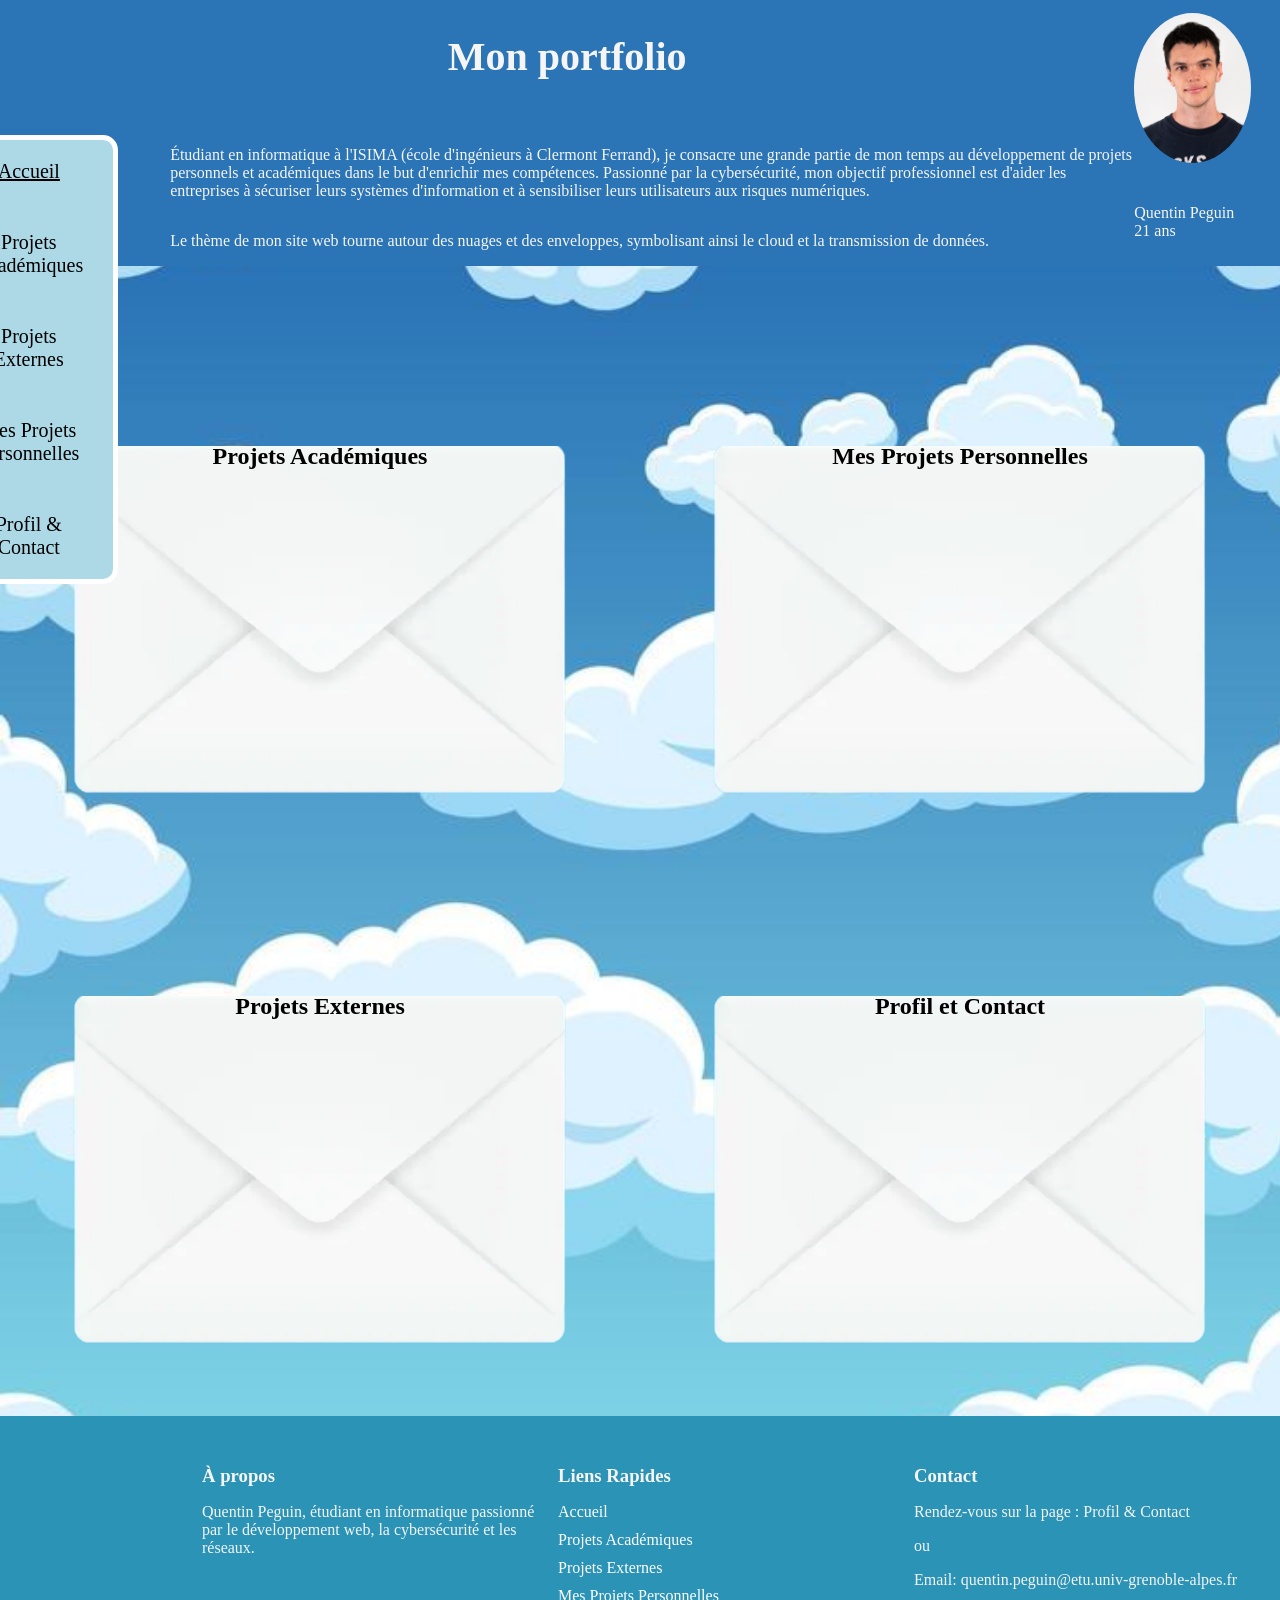
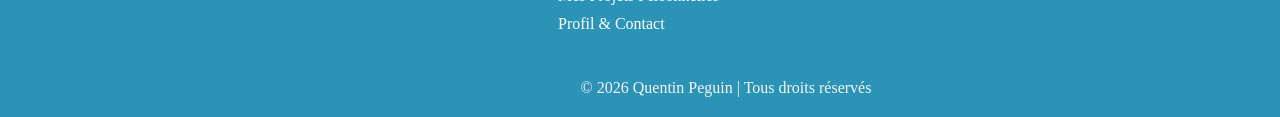
==== commit 987b94fb: "Mise à jour des descriptions personnelles dans plusieurs fichiers HTML pour refléter une formation e" ====
--- a/index.html
+++ b/index.html
@@ -21,13 +21,8 @@
     <header>
         <section>
             <h1>Mon portfolio</h1>
-            <p>Jeune étudiant en informatique, je consacre une grande partie de mon temps au développement de projets
-                personnels
-                et professionnels dans le but d'enrichir mes compétences. Passionné par l'informatique et le réseau,
-                mon objectif professionnel est de travailler dans le
-                domaine de la cybersécurité ou du réseau. En créant et maintenant quelque sites web.</p>
-            <p>Le thème de mon site web tourne autour des nuages et des
-                enveloppes, symbolisant ainsi le cloud et la transmission de données.</p>
+            <p>Étudiant en informatique à l'ISIMA (école d'ingénieurs à Clermont Ferrand), je consacre une grande partie de mon temps au développement de projets personnels et académiques dans le but d'enrichir mes compétences. Passionné par la cybersécurité, mon objectif professionnel est d'aider les entreprises à sécuriser leurs systèmes d'information et à sensibiliser leurs utilisateurs aux risques numériques.</p>
+            <p>Le thème de mon site web tourne autour des nuages et des enveloppes, symbolisant ainsi le cloud et la transmission de données.</p>
         </section>
         <div>
             <img src="Images/photoprofil.jpeg" alt="Photo de profil">
--- a/Css/header_footer_nav.css
+++ b/Css/header_footer_nav.css
@@ -324,4 +324,5 @@
 
 button:hover {
     background-color: #0056b3;
-}+}
+
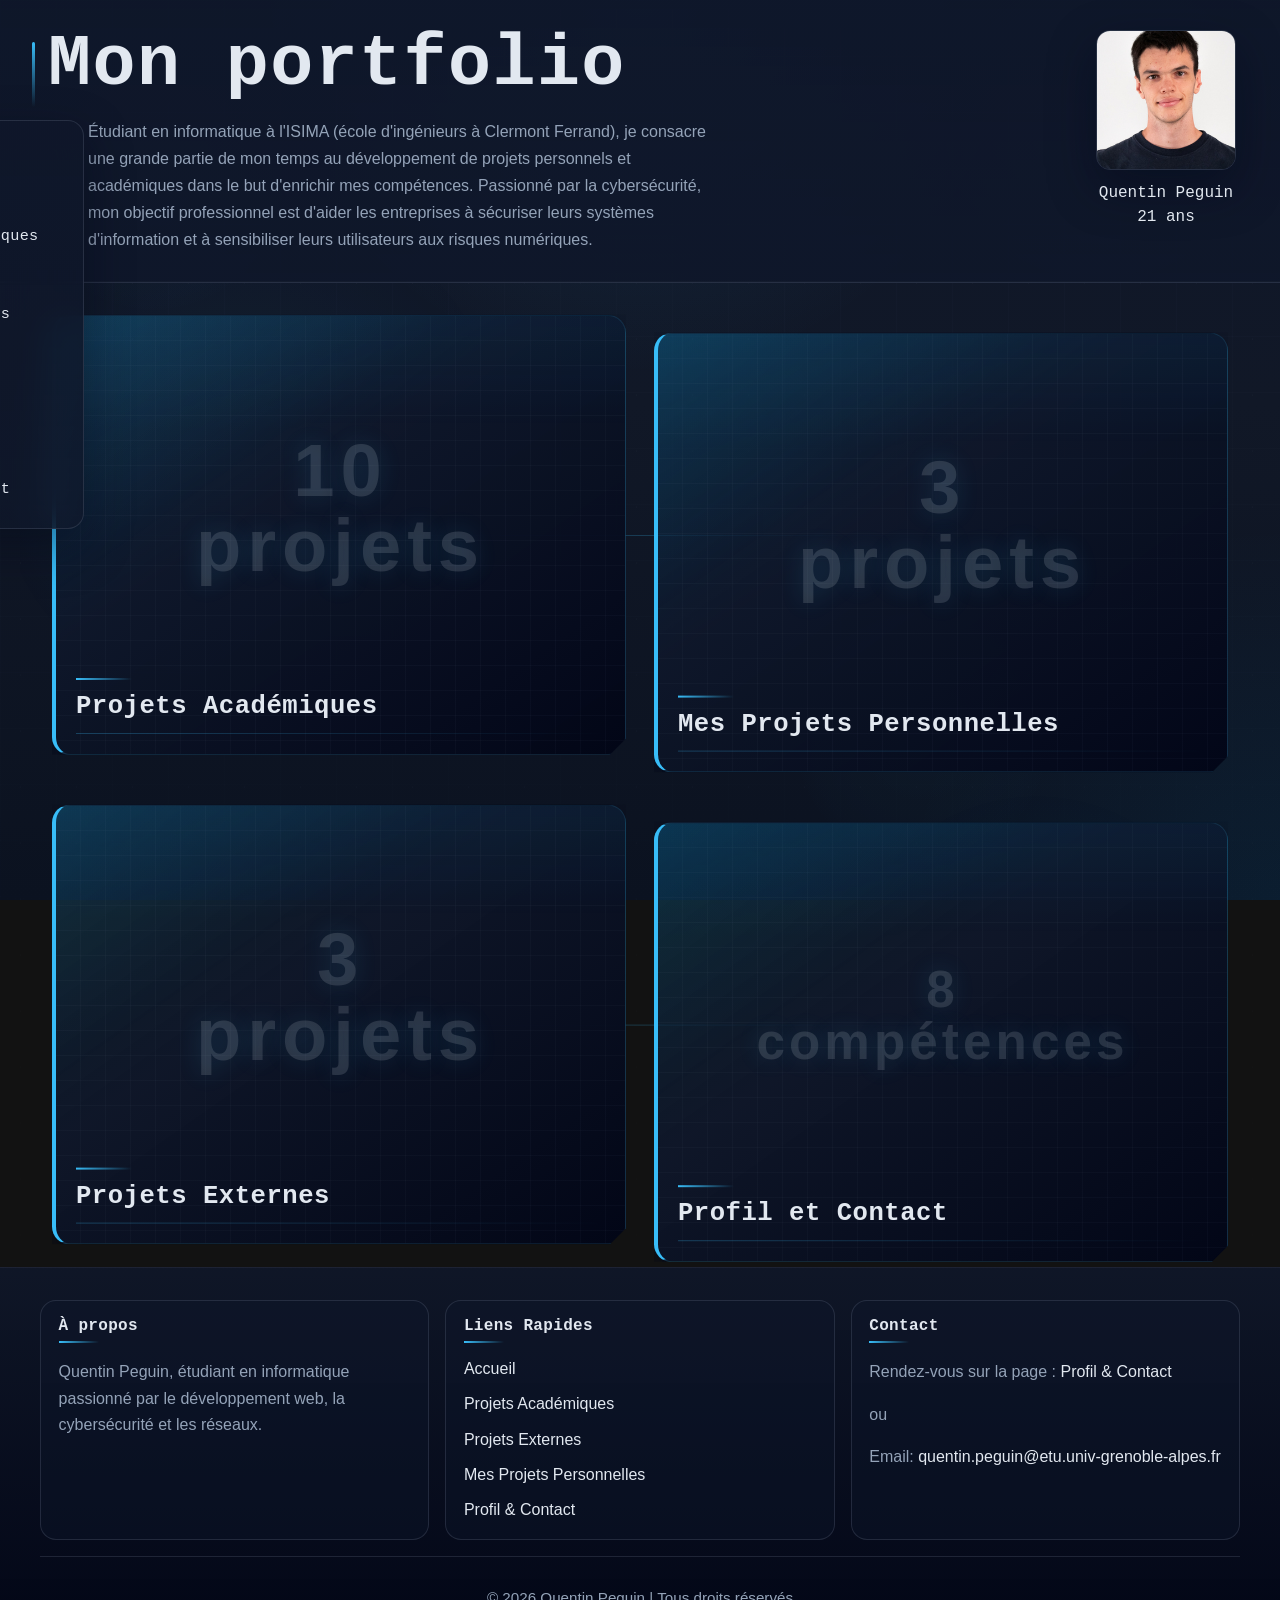
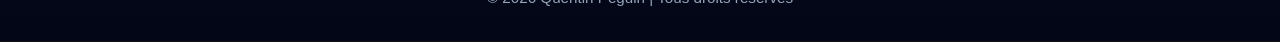
==== commit 018dfc66: "changement complet de style" ====
--- a/index.html
+++ b/index.html
@@ -22,7 +22,7 @@
         <section>
             <h1>Mon portfolio</h1>
             <p>Étudiant en informatique à l'ISIMA (école d'ingénieurs à Clermont Ferrand), je consacre une grande partie de mon temps au développement de projets personnels et académiques dans le but d'enrichir mes compétences. Passionné par la cybersécurité, mon objectif professionnel est d'aider les entreprises à sécuriser leurs systèmes d'information et à sensibiliser leurs utilisateurs aux risques numériques.</p>
-            <p>Le thème de mon site web tourne autour des nuages et des enveloppes, symbolisant ainsi le cloud et la transmission de données.</p>
+
         </section>
         <div>
             <img src="Images/photoprofil.jpeg" alt="Photo de profil">
--- a/Css/Accueil.css
+++ b/Css/Accueil.css
@@ -1,273 +1,253 @@
-/* Background */
-
-
-html,
-body {
+main {
+    position: relative;
+    flex: 1;
+    width: min(1240px, 100%);
+    margin: 0 auto;
+    padding: 2rem clamp(1rem, 3vw, 2rem) 3rem;
+    display: grid;
+    gap: 1.5rem;
+    align-content: start;
+}
+
+main::before {
+    content: "";
+    position: absolute;
+    inset: 0;
+    pointer-events: none;
+    background:
+        radial-gradient(circle at 18% 18%, rgba(56, 189, 248, 0.08), transparent 22%),
+        radial-gradient(circle at 82% 72%, rgba(14, 165, 233, 0.08), transparent 18%),
+        linear-gradient(135deg, rgba(148, 163, 184, 0.08) 0 1px, transparent 1px 100%),
+        linear-gradient(45deg, rgba(148, 163, 184, 0.06) 0 1px, transparent 1px 100%);
+    background-size: auto, auto, 56px 56px, 56px 56px;
+    mask-image: linear-gradient(180deg, rgba(0, 0, 0, 0.82), rgba(0, 0, 0, 0.28));
+    opacity: 0.68;
+    z-index: -1;
+}
+
+main > .stdiv {
+    position: relative;
+    width: 100%;
+    display: grid;
+    grid-template-columns: repeat(2, minmax(0, 1fr));
+    gap: 1.75rem;
+}
+
+main > .stdiv::before {
+    content: "";
+    position: absolute;
+    left: 0.75rem;
+    right: 0.75rem;
+    top: 50%;
+    height: 1px;
+    background: linear-gradient(90deg, transparent, rgba(56, 189, 248, 0.5), transparent);
+    opacity: 0.45;
+    pointer-events: none;
+}
+
+main > .stdiv:nth-of-type(2) {
+    transform: translateY(1.6rem);
+}
+
+.article {
+    width: 100%;
+}
+
+.article > a {
+    display: block;
+    width: 100%;
     height: 100%;
-    margin: 0;
-    /* Évite la barre de défilement horizontale */
-}
-
-body {
+    color: inherit;
+}
+
+.testconteneur {
+    position: relative;
+    height: 100%;
+    min-height: 440px;
     display: flex;
     flex-direction: column;
-    background-image: url(../Images/background_cloud.jpg);
-    background-size: cover;
-}
-
-
-/* MAIN */
-
-main {
-    flex: 1;
-    display: flex;
-    flex-direction: row;
-    justify-content: center;
-    align-items: center;
-    flex-wrap: wrap;
-}
-
-/* Groupes de 2 articles */
-main>.stdiv {
-    flex-wrap: wrap;
-    display: flex;
-    flex-direction: row;
-    justify-content: space-around;
-    width: 100%;
-}
-
-/* Articles */
-.article {
-    justify-content: center;
-    width: 500px;
-    height: 550px;
-}
-
-.testconteneur {
+    justify-content: flex-end;
+    padding: 1.25rem;
+    border: 1px solid rgba(56, 189, 248, 0.16);
+    border-left: 4px solid var(--accent);
+    border-radius: 18px;
+    background: linear-gradient(145deg, rgba(14, 165, 233, 0.14), rgba(15, 23, 42, 0.94) 40%, rgba(2, 6, 23, 0.98));
+    box-shadow: 0 18px 0 -8px rgba(2, 6, 23, 0.36), 0 30px 68px rgba(2, 6, 23, 0.62);
+    overflow: hidden;
+    transition: transform 0.2s ease, border-color 0.2s ease, box-shadow 0.2s ease;
+    clip-path: polygon(0 0, 100% 0, 100% calc(100% - 16px), calc(100% - 16px) 100%, 0 100%);
+}
+
+.testconteneur::before {
+    content: "";
+    position: absolute;
+    inset: 0;
+    background:
+        linear-gradient(180deg, rgba(56, 189, 248, 0.1), transparent 26%),
+        repeating-linear-gradient(90deg, transparent 0 24px, rgba(148, 163, 184, 0.065) 24px 25px),
+        repeating-linear-gradient(180deg, transparent 0 24px, rgba(148, 163, 184, 0.065) 24px 25px);
+    opacity: 0.55;
+    pointer-events: none;
+}
+
+.testconteneur::after {
+    content: var(--card-count, "00") "\A" var(--card-count-label, "projets");
+    position: absolute;
+    left: 50%;
+    top: 44%;
+    z-index: 0;
+    font-size: clamp(3rem, 5.8vw, 5.8rem);
+    line-height: 1;
+    font-weight: 700;
+    letter-spacing: 0.08em;
+    text-align: center;
+    white-space: pre-line;
+    transform: translate(-50%, -50%);
+    color: rgba(226, 232, 240, 0.14);
+    text-shadow: 0 0 24px rgba(56, 189, 248, 0.14);
+    pointer-events: none;
+}
+main > .stdiv:nth-of-type(1) .article:nth-of-type(1) .testconteneur {
+    --card-a: rgba(56, 189, 248, 0.18);
+    --card-count: "10";
+    --card-count-label: "projets";
+}
+
+main > .stdiv:nth-of-type(1) .article:nth-of-type(2) .testconteneur {
+    --card-a: rgba(14, 165, 233, 0.18);
+    --card-count: "3";
+    --card-count-label: "projets";
+}
+
+main > .stdiv:nth-of-type(2) .article:nth-of-type(1) .testconteneur {
+    --card-a: rgba(56, 189, 248, 0.14);
+    --card-count: "3";
+    --card-count-label: "projets";
+}
+
+main > .stdiv:nth-of-type(2) .article:nth-of-type(2) .testconteneur {
+    --card-a: rgba(14, 165, 233, 0.14);
+    --card-count: "8";
+    --card-count-label: "compétences";
+}
+main > .stdiv:nth-of-type(2) .article:nth-of-type(2) .testconteneur::after {
+    font-size: clamp(2.2rem, 4vw, 4rem);
+}
+
+.article:nth-of-type(1) .testconteneur::before,
+.article:nth-of-type(2) .testconteneur::before,
+.article:nth-of-type(3) .testconteneur::before,
+.article:nth-of-type(4) .testconteneur::before {
+    background:
+        linear-gradient(145deg, var(--card-a), transparent 34%),
+        linear-gradient(180deg, rgba(14, 165, 233, 0.1), transparent 26%),
+        repeating-linear-gradient(90deg, transparent 0 24px, rgba(148, 163, 184, 0.07) 24px 25px),
+        repeating-linear-gradient(180deg, transparent 0 24px, rgba(148, 163, 184, 0.07) 24px 25px);
+}
+
+.article > a:hover .testconteneur {
+    transform: translateY(-6px);
+    border-color: rgba(56, 189, 248, 0.42);
+    box-shadow: 0 26px 0 -10px rgba(2, 6, 23, 0.42), 0 34px 74px rgba(2, 6, 23, 0.64);
+}
+
+.image-container {
+    display: none;
+}
+
+.testconteneur > section {
+    position: relative;
+    z-index: 1;
     display: flex;
     flex-direction: column;
-    align-items: center;
-}
-
-/* Orga dans les articles) */
-
-.image-container {
-    display: flex;
-    flex-direction: column;
-    flex-wrap: wrap;
-    gap: 50px;
-    justify-content: center;
-    align-items: center;
-    position: relative;
-}
-
-/* Positionnement des contient-ligne1 et contient-ligne2 */
+    justify-content: flex-end;
+    gap: 0.75rem;
+    width: 100%;
+    min-height: 100%;
+}
+
+.testconteneur > section > h2 {
+    margin: 0;
+    padding: 0;
+    font-size: clamp(1.45rem, 2vw, 1.9rem);
+    color: var(--text);
+    position: relative;
+    z-index: 1;
+    margin-top: auto;
+}
+
+.testconteneur > section > h2::before {
+    content: "";
+    display: block;
+    width: 3.5rem;
+    height: 2px;
+    margin-bottom: 0.7rem;
+    background: linear-gradient(90deg, var(--accent), transparent);
+}
+
+.testconteneur > section::before {
+    content: var(--card-label);
+    display: inline-flex;
+    align-self: flex-start;
+    padding: 0.45rem 0.7rem;
+    border: 1px solid rgba(56, 189, 248, 0.22);
+    border-radius: 999px;
+    color: var(--accent);
+    font-family: var(--font-mono);
+    font-size: 0.72rem;
+    letter-spacing: 0.12em;
+    text-transform: uppercase;
+    background: rgba(2, 6, 23, 0.34);
+}
+
+.testconteneur > section::after {
+    content: "";
+    width: 100%;
+    height: 1px;
+    background: linear-gradient(90deg, rgba(56, 189, 248, 0.55), transparent);
+    opacity: 0.5;
+}
+
 .contient-ligne1,
 .contient-ligne2 {
-    display: flex;
-    flex-direction: row;
-    gap: 50px;
-    opacity: 0;
-    transition: opacity 1s ease;
-
-}
-
-.testconteneur:hover>section>.contient-ligne1,
-.testconteneur:hover>section>.contient-ligne2 {
-    opacity: 1;
-}
-
-.testconteneur>section {
-    position: relative;
-    top: -375px;
-    width: auto;
-    height: 350px;
-    bottom: 0;
-    display: flex;
-    flex-direction: column;
-    gap: 50px;
-    justify-content: center;
-    align-items: center;
-}
-
-.testconteneur>section>h2 {
-    margin: 0;
-    margin-top: 20px;
-    z-index: 20;
-    opacity: 1;
-    position: relative;
-}
-
-a {
-    color: #000;
-    text-decoration: none;
-}
-
-/* Photo dans dossier */
-.contient-ligne1>img,
-.contient-ligne2>img {
-    width: 150px;
-    height: auto;
-    z-index: 1;
-    pointer-events: none;
-}
-
-/* MES ENVELOPPES */
-.image-container {
-    position: relative;
-    width: 500px;
-    height: 530px;
-    overflow: hidden;
-}
-
-/* Mon enveloppe 1 (avant survol) */
-.image-container::before {
-    content: "";
-    position: absolute;
-    bottom: 0;
-    left: 0;
-    background-image: url('../Images/envferme.png');
-    background-size: cover;
-    background-position: bottom;
-    transition: opacity 1s ease;
-    z-index: 1;
-    width: 500px;
-    height: 350px;
-}
-
-/* changement d'image avant survol */
-.image-container:hover::before {
-    opacity: 0;
-}
-
-/* Mon enveloppe 2 (après survol) */
-.image-container::after {
-    content: "";
-    position: absolute;
-    bottom: 0;
-    left: 0;
-    background-image: url('../Images/envouverte.png');
-    background-size: cover;
-    opacity: 0;
-    transition: opacity 1s ease;
-    z-index: 0;
-    width: 500px;
-    height: 530px;
-}
-
-/* changement d'image après survol */
-.image-container:hover::after {
-    opacity: 1;
-}
-
-/* Test formulaire*/
-
-.container {
-    max-height: 600px;
-    margin: 50px auto;
-    padding: 20px;
-    background-color: #f0f0f0;
-    border-radius: 10px;
-    box-shadow: 0px 0px 10px rgba(0, 0, 0, 0.1);
-}
-
-form {
-    display: flex;
-    flex-direction: row;
-    align-items: start;
-    justify-content: space-around;
-    flex-wrap: wrap;
-    gap: 10px;
-
-}
-
-.form-group {
-    margin-bottom: 20px;
-
-}
-
-label {
-    display: block;
-    margin-bottom: 5px;
-}
-
-input[type="text"],
-input[type="email"],
-textarea {
-    width: 100%;
-    max-width: 90%;
-    height: 41px;
-    max-height: 41px;
-    padding: 10px;
-    border: 1px solid #ccc;
-    border-radius: 5px;
-    box-sizing: border-box;
-}
-
-
-button {
-    padding: 10px 20px;
-    background-color: #007bff;
-    color: #ffffff;
-    border: none;
-    border-radius: 5px;
-    cursor: pointer;
-}
-
-button:hover {
-    background-color: #0056b3;
-}
-
-@media only screen and (max-width: 600px) {
-    body {
-        display: flex;
-        flex-direction: column;
-        justify-content: center;
-        align-items: center;
+    display: none;
+}
+
+@media only screen and (min-width: 1001px) {
+    .article:nth-of-type(2n) .testconteneur {
+        transform: translateY(1.1rem);
+    }
+}
+
+@media only screen and (max-width: 1000px) {
+    body header > section > p:first-of-type {
+        padding-left: 3.5rem;
     }
 
     main {
-        flex-direction: column;
-        align-items: center;
-        justify-content: center;
-    }
-
-    .image-container {
-        width: 100vw;
-        align-items: center;
-    }
-
-    .image-container::before {
-        width: 100vw;
-        background-size: 100% contain;
-    }
-
-    /* Réduire la taille du fond des "enveloppes" dans .image-container */
-    .image-container::after {
-        width: 100vw;
-        background-size: 100vw auto;
+        width: 100%;
+        padding: 1rem 0.75rem 2rem;
+    }
+
+    main > .stdiv:nth-of-type(2) {
+        transform: none;
+    }
+
+    main > .stdiv {
+        grid-template-columns: 1fr;
     }
 
     .testconteneur {
-        width: 100vw;
-        height: auto;
-    }
-
-    .article,
-    .article>a {
-        justify-content: center;
-        width: auto;
-        height: auto;
-    }
-
+        min-height: 380px;
+    }
 
     .contient-ligne1,
     .contient-ligne2 {
-        display: flex;
-        flex-direction: row;
-        gap: 30px;
-        opacity: 1;
-
-    }
-
-}+        gap: 0.75rem;
+    }
+
+    .contient-ligne1 > img,
+    .contient-ligne2 > img {
+        height: 104px;
+    }
+}
--- a/Css/header_footer_nav.css
+++ b/Css/header_footer_nav.css
@@ -1,328 +1,494 @@
+:root {
+    --bg: #0f172a;
+    --surface: rgba(15, 23, 42, 0.86);
+    --surface-strong: rgba(17, 24, 39, 0.96);
+    --border: rgba(148, 163, 184, 0.18);
+    --border-strong: rgba(56, 189, 248, 0.35);
+    --text: #e2e8f0;
+    --muted: #94a3b8;
+    --accent: #38bdf8;
+    --accent-strong: #0ea5e9;
+    --shadow: 0 18px 48px rgba(2, 6, 23, 0.42);
+    --radius: 16px;
+    --radius-sm: 10px;
+    --font-body: "Inter", "Segoe UI", "Helvetica Neue", Arial, sans-serif;
+    --font-mono: "JetBrains Mono", "Fira Code", "Cascadia Mono", "SFMono-Regular", Consolas, monospace;
+}
+
+*, *::before, *::after {
+    box-sizing: border-box;
+}
+
 html {
-    font: 'Times New Roman', Times, serif !important;
-    height: max-content;
-}
-
-
-/* HEADER */
+    height: 100%;
+    font-family: var(--font-body);
+    color-scheme: dark;
+    scroll-behavior: smooth;
+}
+
+body {
+    min-height: 100vh;
+    margin: 0;
+    display: flex;
+    flex-direction: column;
+    color: var(--text);
+    background:
+        radial-gradient(circle at top, rgba(56, 189, 248, 0.12), transparent 34%),
+        radial-gradient(circle at bottom right, rgba(14, 165, 233, 0.08), transparent 24%),
+        linear-gradient(180deg, #0f172a 0%, #111827 45%, #0b1220 100%);
+    background-attachment: fixed;
+}
+
+body::before {
+    content: "";
+    position: fixed;
+    inset: 0;
+    pointer-events: none;
+    background-image:
+        linear-gradient(rgba(148, 163, 184, 0.08) 1px, transparent 1px),
+        linear-gradient(90deg, rgba(148, 163, 184, 0.08) 1px, transparent 1px);
+    background-size: 56px 56px;
+    mask-image: linear-gradient(180deg, rgba(0, 0, 0, 0.9), rgba(0, 0, 0, 0.32));
+    opacity: 0.44;
+    z-index: -1;
+}
+
+body::after {
+    content: "";
+    position: fixed;
+    inset: 0;
+    pointer-events: none;
+    background:
+        radial-gradient(circle at 12% 20%, rgba(56, 189, 248, 0.06), transparent 10%),
+        radial-gradient(circle at 86% 14%, rgba(56, 189, 248, 0.05), transparent 12%),
+        radial-gradient(circle at 72% 82%, rgba(14, 165, 233, 0.06), transparent 11%);
+    opacity: 0.55;
+    mix-blend-mode: screen;
+    z-index: -1;
+}
+
+::selection {
+    background: rgba(56, 189, 248, 0.28);
+    color: var(--text);
+}
+
+a {
+    color: var(--accent);
+    text-decoration: none;
+    transition: color 0.2s ease, opacity 0.2s ease, border-color 0.2s ease;
+}
+
+a:hover {
+    color: #7dd3fc;
+    text-decoration: underline;
+    text-decoration-color: rgba(56, 189, 248, 0.8);
+    text-underline-offset: 0.16em;
+}
+
+a:visited {
+    color: inherit;
+}
+
+h1,
+h2,
+h3,
+nav a,
+button,
+.menu-icon,
+.footer-section h3,
+.lire-suite-label {
+    font-family: var(--font-mono);
+    letter-spacing: 0.02em;
+}
+
+.souligne {
+    text-decoration: underline;
+    text-underline-offset: 0.18em;
+    text-decoration-color: var(--accent);
+}
+
 header {
     display: flex;
-    flex-direction: row;
-    color: whitesmoke;
-    background-color: #2B75B6;
-    height: max-content;
+    align-items: stretch;
+    gap: 1rem;
     position: relative;
-}
-
-header>div {
+    padding: 1.5rem clamp(1rem, 3vw, 2rem);
+    border-bottom: 1px solid var(--border);
+    background: linear-gradient(180deg, rgba(15, 23, 42, 0.96), rgba(15, 23, 42, 0.9));
+    box-shadow: inset 0 -1px 0 rgba(255, 255, 255, 0.02);
+}
+
+header > section {
+    flex: 1;
     display: flex;
     flex-direction: column;
-    align-items: start;
-    justify-content: left;
-    margin-top: 1%;
-    margin-right: 1%;
-    gap: 25px;
-    width: 150px;
-    height: auto;
-}
-
-header>div>img {
+    gap: 0.9rem;
+    padding: 0.25rem 0;
+    max-width: 78rem;
+}
+
+header > section > h1 {
     margin: 0;
-    width: auto;
-    height: 150px;
-    border-radius: 50%;
-}
-.souligne{
-    text-decoration: underline;
-}
-
-header>section {
+    font-size: clamp(2.75rem, 5.6vw, 4.75rem);
+    line-height: 1.05;
+    color: var(--text);
+    text-align: left;
+    position: relative;
+    padding-left: 1rem;
+}
+
+header > section > h1::before {
+    content: "";
+    position: absolute;
+    left: 0;
+    top: 0.2em;
+    width: 3px;
+    height: 0.9em;
+    border-radius: 999px;
+    background: linear-gradient(180deg, var(--accent), transparent);
+}
+
+header > section > p {
+    margin: 0;
+    max-width: 78ch;
+    color: var(--muted);
+    padding-left: 3.5rem;
+    line-height: 1.7;
+}
+
+header > div {
     display: flex;
     flex-direction: column;
+    align-items: center;
     justify-content: flex-start;
-    width: 100%;
-    position: relative;
-}
-
-header>section>h1 {
-    font-size: 40px;
+    gap: 0.75rem;
+    min-width: 164px;
+    padding: 0.4rem 0 0;
     text-align: center;
-    margin-bottom: 50px;
-}
-
-header>section>p {
-    padding-left: 15%;
-}
-
-/* Bouton du menu hamburger */
+}
+
+header > div > img {
+    width: 140px;
+    height: 140px;
+    object-fit: cover;
+    border-radius: 14px;
+    border: 1px solid var(--border);
+    box-shadow: var(--shadow);
+}
+
+header > div > p {
+    margin: 0;
+    color: var(--text);
+    font-family: var(--font-mono);
+    line-height: 1.45;
+}
+
+#menu-toggle {
+    display: none;
+}
+
 .menu-icon {
     display: none;
-    /* Par défaut, masqué sur grand écran */
-}
-
-#menu-toggle {
-    display: none;
-    /* Masquer la case à cocher par défaut */
-}
-
-@media only screen and (min-width: 1000px) {
-
-    /* NAV */
-    nav {
-        position: fixed;
-        display: flex;
-        gap: 15px;
-        flex-direction: column;
-        align-items: center;
-        border-radius: 15px;
-        text-align: center;
-        background-color: lightblue;
-        border: solid 5px white;
-        width: 10%;
-        height: auto;
-        left: -95.5%;
-        right: 0;
-        top: 15%;
-        padding: 20px;
-        margin-left: auto;
-        margin-right: auto;
-        z-index: 10;
-        transition: left 0.5s ease;
-    }
-
-    nav:hover {
-        left: -87.5%;
-    }
-
-    nav a {
-        font-size: 125%;
-        text-decoration: none;
-        color: black;
-        display: flex;
-        flex-direction: column;
-        justify-content: center;
-        align-items: center;
-    }
-
-    nav img {
-        max-width: 70px;
-        padding-bottom: 10px;
-    }
-
-    .contenu-nav {
-        display: flex;
-        flex-direction: column;
-        align-items: center;
-        justify-content: center;
-        cursor: pointer;
-    }
-}
-
-a:visited {
-    color: inherit;
-}
-
-/* FOOTER */
+}
+
+nav {
+    position: fixed;
+    left: 1rem;
+    top: 7.5rem;
+    z-index: 20;
+    width: 16rem;
+    display: flex;
+    flex-direction: column;
+    gap: 0.35rem;
+    padding: 0.9rem;
+    border: 1px solid var(--border);
+    border-radius: var(--radius);
+    background: linear-gradient(180deg, rgba(15, 23, 42, 0.92), rgba(15, 23, 42, 0.82));
+    box-shadow: var(--shadow);
+    backdrop-filter: blur(16px);
+    transform: translateX(calc(-100% + 4.25rem));
+    transition: transform 0.28s ease, border-color 0.2s ease;
+}
+
+nav:hover {
+    transform: translateX(0);
+    border-color: var(--border-strong);
+}
+
+nav a {
+    display: block;
+    padding: 0.8rem 0.95rem;
+    border-radius: 10px;
+    color: var(--text);
+    font-size: 0.95rem;
+    line-height: 1.35;
+    border: 1px solid transparent;
+    position: relative;
+}
+
+nav a:hover {
+    border-color: rgba(56, 189, 248, 0.25);
+    background: rgba(56, 189, 248, 0.08);
+    color: #f8fafc;
+}
+
+nav a::after {
+    content: "";
+    position: absolute;
+    left: 0.95rem;
+    right: 0.95rem;
+    bottom: 0.45rem;
+    height: 1px;
+    background: linear-gradient(90deg, transparent, rgba(56, 189, 248, 0.65), transparent);
+    transform: scaleX(0);
+    transform-origin: center;
+    transition: transform 0.2s ease;
+}
+
+nav a:hover::after {
+    transform: scaleX(1);
+}
+
+.contenu-nav {
+    width: 100%;
+}
+
 footer {
-    background-color: #2b93b6;
-    color: whitesmoke;
-    display: flex;
-    flex-direction: column;
-    align-items: center;
-    padding: 20px;
-    padding-left: 15%;
-    margin-top: 50px;
+    margin-top: auto;
+    padding: 2rem clamp(1rem, 3vw, 2rem) 1.25rem;
+    border-top: 1px solid var(--border);
+    background: linear-gradient(180deg, rgba(15, 23, 42, 0.88), rgba(2, 6, 23, 0.96));
+    color: var(--text);
 }
 
 .footer-content {
-    display: flex;
-    justify-content: space-around;
-    width: 100%;
-    max-width: 1200px;
+    width: min(1200px, 100%);
+    margin: 0 auto;
+    display: grid;
+    grid-template-columns: repeat(3, minmax(0, 1fr));
+    gap: 1rem;
 }
 
 .footer-section {
-    flex: 1;
-    padding: 10px;
+    padding: 1rem 1.1rem;
+    border: 1px solid var(--border);
+    border-radius: var(--radius);
+    background: rgba(15, 23, 42, 0.45);
 }
 
 .footer-section h3 {
-    margin-bottom: 10px;
+    margin: 0 0 0.8rem;
+    color: var(--text);
+    font-size: 1rem;
+    position: relative;
+    padding-bottom: 0.55rem;
+}
+
+.footer-section h3::after {
+    content: "";
+    position: absolute;
+    left: 0;
+    bottom: 0;
+    width: 2.5rem;
+    height: 2px;
+    background: linear-gradient(90deg, var(--accent), transparent);
+}
+
+.footer-section p,
+.footer-section li {
+    color: var(--muted);
+    line-height: 1.65;
 }
 
 .footer-section ul {
     list-style: none;
     padding: 0;
-}
-
-.footer-section ul li {
-    margin-bottom: 10px;
-}
-
-.footer-section ul li a {
-    color: white;
+    margin: 0;
+}
+
+.footer-section ul li + li {
+    margin-top: 0.55rem;
+}
+
+.footer-section ul li a,
+.footer-section p a,
+.liennoir {
+    color: var(--text);
     text-decoration: none;
 }
 
 .footer-section ul li a:hover,
-.footer-section p a:hover {
+.footer-section p a:hover,
+.liennoir:hover {
+    color: #e0f2fe;
     text-decoration: underline;
-    color: black;
+    text-decoration-color: var(--accent);
     cursor: pointer;
 }
 
-.liennoir {
-    color: whitesmoke;
-    text-decoration: none;
-}
-
 .footer-bottom {
-    margin-top: 20px;
-}
-
-.footer-bottom p {
-    margin: 0;
-}
-
-/* Responsive */
-@media only screen and (max-width: 1000px) {
-    .menu-icon {
-        display: block;
-        position: fixed;
-        background-color: lightblue;
-        /* Couleur de fond du menu hamburger */
-        top: 0;
-        left: 0;
-        padding: 5px 10px;
-        /* Espacement interne du menu hamburger */
-        font-size: 35px;
-        cursor: pointer;
-        z-index: 1000;
-    }
-
-    header {
-        padding-top: 20px;
-    }
-
-    /* Réinitialiser le style de la barre de navigation pour les petits écrans */
-    nav {
-        position: fixed;
-        display: none;
-        background-color: lightblue;
-        width: 100%;
-        height: auto;
-        padding: 10px;
-        text-align: center;
-        top: 0;
-        left: 0;
-        z-index: 30;
-    }
-
-    /* Afficher la barre de navigation lorsque la classe "active" est appliquée */
-    nav.active {
-        display: flex;
-        flex-direction: column;
-        gap: 15px;
-        align-items: center;
-    }
-
-    /* Style pour les liens de navigation */
-    nav.active a {
-        font-size: 125%;
-        text-decoration: none;
-        color: black;
-        display: flex;
-        flex-direction: column;
-        justify-content: center;
-        align-items: center;
-    }
-
-    nav.active a:hover {
-        text-decoration: underline solid;
-    }
-
-    /* Style pour les images dans la barre de navigation */
-    nav.active img {
-        max-width: 70px;
-        padding-bottom: 10px;
-    }
-
-    /* Style pour le contenu de la barre de navigation */
-    nav.active .contenu-nav {
-        display: flex;
-        flex-direction: column;
-        align-items: center;
-        justify-content: center;
-        cursor: pointer;
-    }
-
-    form {
-        flex-direction: column;
-        align-items: center;
-    }
-
-    .footer-content {
-        flex-direction: column;
-        align-items: center;
-    }
-
-    .footer-section {
-        text-align: center;
-    }
-}
-
-/* Test formulaire*/
+    width: min(1200px, 100%);
+    margin: 1rem auto 0;
+    padding-top: 1rem;
+    border-top: 1px solid var(--border);
+    text-align: center;
+    color: var(--muted);
+    font-size: 0.95rem;
+}
+
+footer a {
+    text-decoration: underline;
+    text-decoration-color: transparent;
+    text-underline-offset: 0.16em;
+}
+
+footer a:hover {
+    text-decoration-color: rgba(56, 189, 248, 0.8);
+}
+
 .container {
-    max-height: 600px;
-    margin: 50px auto;
-    padding: 20px;
-    background-color: #f0f0f0;
-    border-radius: 10px;
-    box-shadow: 0px 0px 10px rgba(0, 0, 0, 0.1);
+    width: min(920px, calc(100% - 2rem));
+    margin: 1.5rem auto 0;
+    padding: 1.25rem;
+    border: 1px solid var(--border);
+    border-radius: var(--radius);
+    background: linear-gradient(180deg, rgba(15, 23, 42, 0.82), rgba(15, 23, 42, 0.72));
+    box-shadow: var(--shadow);
 }
 
 form {
-    display: flex;
-    flex-direction: row;
+    display: grid;
+    grid-template-columns: repeat(3, minmax(0, 1fr));
+    gap: 1rem;
     align-items: start;
-    justify-content: space-around;
-    flex-wrap: wrap;
-    gap: 10px;
 }
 
 .form-group {
-    margin-bottom: 20px;
+    display: flex;
+    flex-direction: column;
+    gap: 0.45rem;
 }
 
 label {
-    display: block;
-    margin-bottom: 5px;
+    color: var(--text);
+    font-size: 0.95rem;
 }
 
 input[type="text"],
 input[type="email"],
 textarea {
     width: 100%;
-    max-width: 150%;
-    height: 41px;
-    max-height: 41px;
-    padding: 10px;
-    border: 1px solid #ccc;
-    border-radius: 5px;
-    box-sizing: border-box;
-    font-family: 'Times New Roman', Times, serif;
+    padding: 0.9rem 1rem;
+    border: 1px solid var(--border);
+    border-radius: 12px;
+    background: rgba(2, 6, 23, 0.5);
+    color: var(--text);
+    font: inherit;
+}
+
+input[type="text"]::placeholder,
+input[type="email"]::placeholder,
+textarea::placeholder {
+    color: rgba(148, 163, 184, 0.85);
+}
+
+textarea {
+    min-height: 140px;
+    resize: vertical;
 }
 
 button {
-    padding: 10px 20px;
-    background-color: #007bff;
-    color: #ffffff;
-    border: none;
-    border-radius: 5px;
+    align-self: end;
+    padding: 0.9rem 1.2rem;
+    border: 1px solid rgba(56, 189, 248, 0.35);
+    border-radius: 12px;
+    background: linear-gradient(180deg, rgba(56, 189, 248, 0.22), rgba(14, 165, 233, 0.18));
+    color: var(--text);
     cursor: pointer;
+    transition: transform 0.18s ease, border-color 0.2s ease, background 0.2s ease;
 }
 
 button:hover {
-    background-color: #0056b3;
-}
-
+    transform: translateY(-1px);
+    border-color: rgba(56, 189, 248, 0.55);
+    background: linear-gradient(180deg, rgba(56, 189, 248, 0.28), rgba(14, 165, 233, 0.24));
+}
+
+button:focus-visible,
+a:focus-visible,
+.menu-icon:focus-visible,
+nav a:focus-visible,
+.lire-suite-label:focus-visible {
+    outline: 2px solid rgba(56, 189, 248, 0.65);
+    outline-offset: 3px;
+}
+
+@media only screen and (max-width: 1000px) {
+    header {
+        flex-direction: column;
+        padding-top: 4rem;
+    }
+
+    header > div {
+        align-items: flex-start;
+        text-align: left;
+    }
+
+    .menu-icon {
+        display: inline-flex;
+        align-items: center;
+        justify-content: center;
+        position: fixed;
+        top: 1rem;
+        left: 1rem;
+        z-index: 1000;
+        width: 3rem;
+        height: 3rem;
+        border: 1px solid var(--border);
+        border-radius: 12px;
+        background: rgba(15, 23, 42, 0.94);
+        color: var(--text);
+        font-size: 1.5rem;
+        box-shadow: var(--shadow);
+        cursor: pointer;
+        backdrop-filter: blur(14px);
+    }
+
+    nav {
+        top: 0;
+        left: 0;
+        width: 100%;
+        border-radius: 0;
+        transform: translateX(0);
+        display: none;
+        padding: 4.25rem 1rem 1rem;
+        background: rgba(15, 23, 42, 0.98);
+    }
+
+    nav.active {
+        display: flex;
+        flex-direction: column;
+        gap: 0.5rem;
+    }
+
+    nav a {
+        width: 100%;
+    }
+
+    .footer-content {
+        grid-template-columns: 1fr;
+    }
+
+    .container {
+        width: min(100%, calc(100% - 1rem));
+    }
+
+    form {
+        grid-template-columns: 1fr;
+    }
+
+    button {
+        width: 100%;
+    }
+}
+
